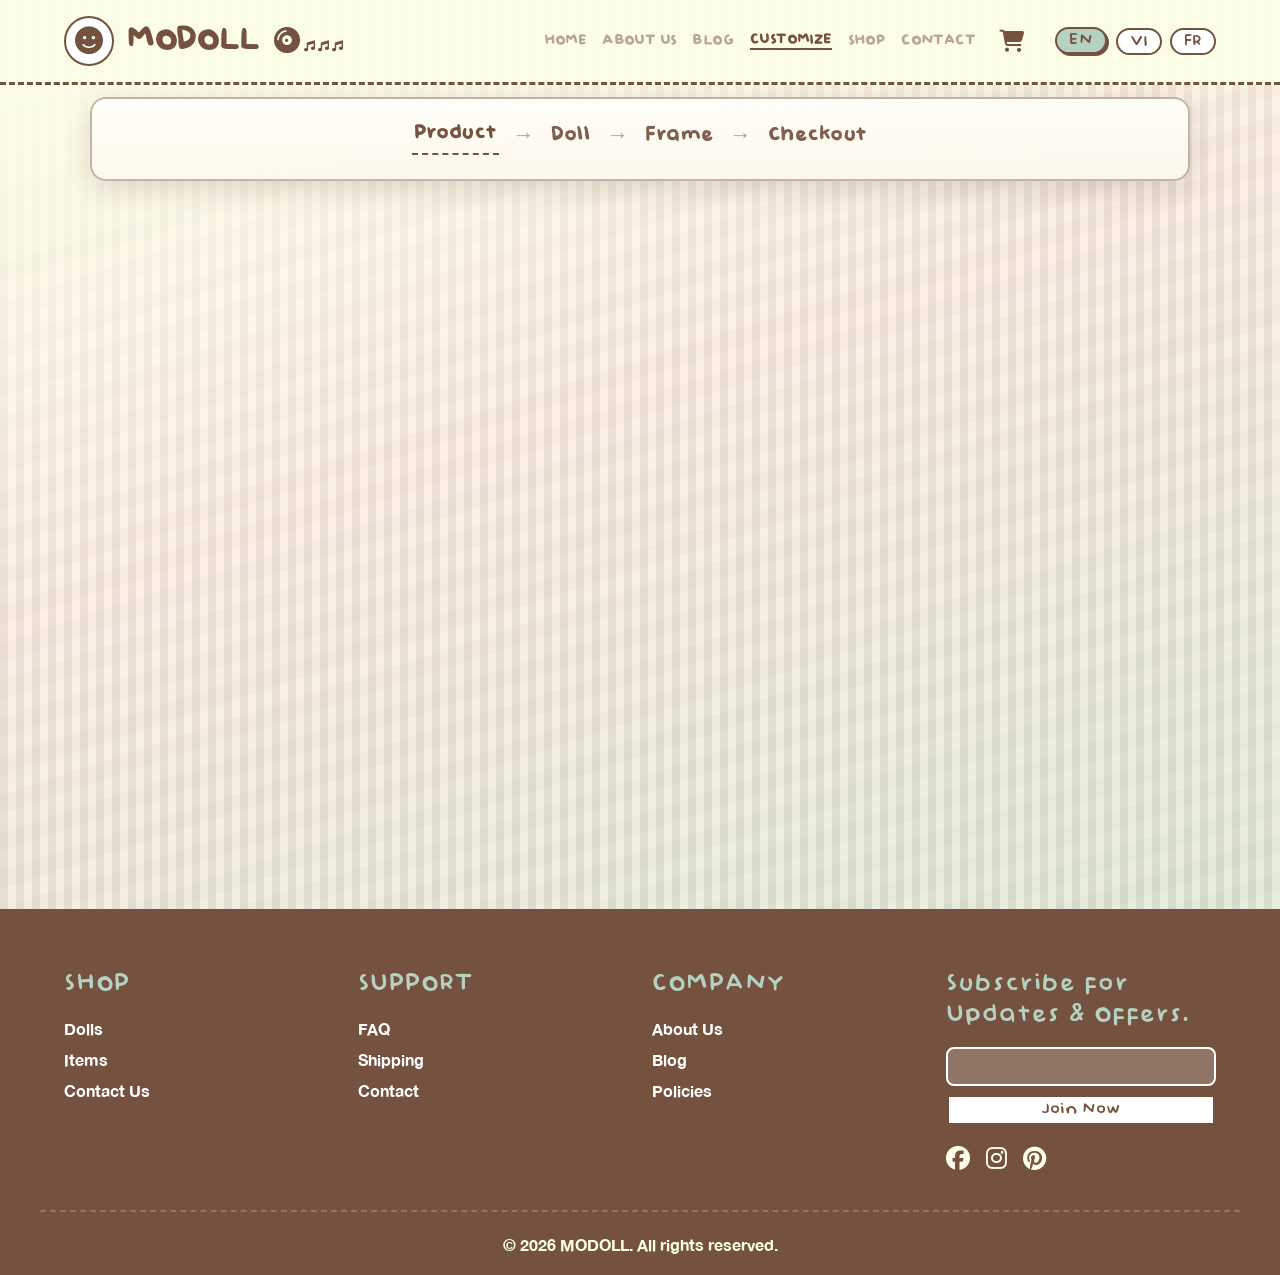
==== custom.html @ 36bcf1d3 "first commit" ====
<!DOCTYPE html>
<html lang="vi">
<head>
    <meta charset="UTF-8">
    <meta name="viewport" content="width=device-width, initial-scale=1.0">
    <title>MODOLL | Customize Studio</title>
    <script src="assets/js/lang.js"></script>
    <link rel="stylesheet" href="https://cdnjs.cloudflare.com/ajax/libs/font-awesome/6.4.0/css/all.min.css">
    <link rel="stylesheet" href="assets/css/home.css">
    <link rel="stylesheet" href="assets/css/custom.css">
    <link rel="stylesheet" href="assets/css/frame-customize.css">
</head>
<body data-site-page="custom">

    <div id="site-header"></div>

    <main class="custom-page custom-page--product-slide">
        <nav id="customFlowNav" class="fc-breadcrumb container studio-flow-nav" aria-label="Flow">
            <a href="#custom-intro" class="bc-node bc-node--start" data-i18n="bc_product" data-bc-slide="0">Product</a>
            <span class="sep" aria-hidden="true">→</span>
            <a href="#studio-doll" data-i18n="bc_doll" data-bc-slide="1">Doll</a>
            <span class="sep" aria-hidden="true">→</span>
            <a href="#studio-frame" data-i18n="bc_frame" data-bc-slide="2">Frame</a>
            <span class="sep" aria-hidden="true">→</span>
            <a href="checkout.html" data-i18n="bc_checkout">Checkout</a>
        </nav>

        <div class="custom-slides-viewport">
        <div class="custom-page-track" id="customPageTrack">

        <section id="custom-intro" class="custom-studio-slide custom-intro custom-slide--active" aria-label="Product" aria-hidden="false">
            <div class="custom-intro-fill" role="img" aria-label="Image placeholder"></div>
        </section>

        <section id="studio-doll" class="custom-studio-doll custom-studio-slide" aria-hidden="true">
            <section class="custom-hero">
                <div class="container">
                    <h1 data-i18n="cu_title">DOLL CUSTOMIZE STUDIO</h1>
                    <p data-i18n="cu_intro">Pick a mood, walk through each step, and watch your wooden doll preview update. Save your draft to continue later.</p>
                </div>
            </section>

            <div class="container">
                <p class="mood-board-label" data-i18n="cu_mood">Mood & palette</p>
                <div class="mood-board" role="group" aria-label="Mood palette">
                    <button type="button" class="mood-swatch" data-palette="cream" title="Cream"></button>
                    <button type="button" class="mood-swatch" data-palette="brown" title="Brown"></button>
                    <button type="button" class="mood-swatch is-picked" data-palette="pink" title="Pink"></button>
                    <button type="button" class="mood-swatch" data-palette="mint" title="Mint"></button>
                    <button type="button" class="mood-swatch" data-palette="white" title="White"></button>
                </div>

                <nav class="custom-steps" aria-label="Customize steps">
                    <button type="button" class="custom-step-btn is-active" data-i18n="cu_step1">1. Base</button>
                    <button type="button" class="custom-step-btn" data-i18n="cu_step2">2. Face</button>
                    <button type="button" class="custom-step-btn" data-i18n="cu_step3">3. Hair</button>
                    <button type="button" class="custom-step-btn" data-i18n="cu_step4">4. Outfit</button>
                    <button type="button" class="custom-step-btn" data-i18n="cu_step5">5. Review</button>
                </nav>

                <div class="custom-layout">
                    <div class="custom-preview-wrap">
                        <div class="custom-preview">
                            <div class="doll-figure peg-doll" aria-hidden="true">
                                <div class="peg-doll-inner">
                                    <div class="doll-hair peg-hair style-bob"></div>
                                    <div class="peg-head">
                                        <div class="peg-head-surface"></div>
                                        <div class="doll-face peg-face expression-soft"><i class="fa-solid fa-face-smile"></i></div>
                                    </div>
                                    <div class="doll-body peg-body peg-body--cylinder size-mini"><span class="peg-body-tint" aria-hidden="true"></span></div>
                                </div>
                            </div>
                            <p class="custom-preview-ref"><img src="assets/images/peg-dolls-reference.png" alt="Wooden peg dolls reference" width="120" height="72" loading="lazy" decoding="async"></p>
                            <p class="custom-preview-hint" data-i18n="cu_preview_hint">Preview — final wood carving may vary slightly.</p>
                        </div>
                    </div>

                    <div class="custom-panels">
                        <div class="custom-panel is-visible" data-panel="0">
                            <h2 class="panel-title" data-i18n="p1_title">Doll base</h2>
                            <p class="panel-desc" data-i18n="p1_desc">Choose the scale of your set — we carve from a single plank story.</p>
                            <div class="option-grid">
                                <button type="button" class="option-chip is-selected" data-group="base" data-value="single"><i class="fa-solid fa-person"></i><span data-i18n="opt_single">Single doll</span></button>
                                <button type="button" class="option-chip" data-group="base" data-value="couple"><i class="fa-solid fa-people-arrows"></i><span data-i18n="opt_couple">Couple</span></button>
                                <button type="button" class="option-chip" data-group="base" data-value="family"><i class="fa-solid fa-people-group"></i><span data-i18n="opt_family">Family set</span></button>
                            </div>
                            <h3 class="panel-subtitle" data-i18n="p1_shape">Body silhouette</h3>
                            <p class="panel-desc" data-i18n="p1_shape_desc">Cylindrical peg or tapered cone — like classic wooden blanks.</p>
                            <div class="option-grid option-grid--two">
                                <button type="button" class="option-chip is-selected" data-group="shape" data-value="pillar"><i class="fa-solid fa-grip-lines-vertical"></i><span data-i18n="opt_shape_pillar">Cylinder</span></button>
                                <button type="button" class="option-chip" data-group="shape" data-value="cone"><i class="fa-solid fa-play" style="transform:rotate(-90deg);"></i><span data-i18n="opt_shape_cone">Triangle / cone</span></button>
                            </div>
                        </div>
                        <div class="custom-panel" data-panel="1">
                            <h2 class="panel-title" data-i18n="p2_title">Face expression</h2>
                            <p class="panel-desc" data-i18n="p2_desc">Soft smile or playful wink — matches your frame story.</p>
                            <div class="option-grid">
                                <button type="button" class="option-chip is-selected" data-group="face" data-value="smile"><i class="fa-regular fa-face-smile"></i><span data-i18n="opt_smile">Warm smile</span></button>
                                <button type="button" class="option-chip" data-group="face" data-value="wink"><i class="fa-solid fa-face-grin-wink"></i><span data-i18n="opt_wink">Playful wink</span></button>
                                <button type="button" class="option-chip" data-group="face" data-value="calm"><i class="fa-solid fa-face-meh"></i><span data-i18n="opt_calm">Calm eyes</span></button>
                            </div>
                        </div>
                        <div class="custom-panel" data-panel="2">
                            <h2 class="panel-title" data-i18n="p3_title">Hair style</h2>
                            <p class="panel-desc" data-i18n="p3_desc">Silhouette for carving reference — final wood tone follows your mood board.</p>
                            <div class="option-grid">
                                <button type="button" class="option-chip" data-group="hair" data-value="long"><i class="fa-solid fa-user"></i><span data-i18n="opt_h1">Long waves</span></button>
                                <button type="button" class="option-chip is-selected" data-group="hair" data-value="bob"><i class="fa-solid fa-user"></i><span data-i18n="opt_h2">Bob cut</span></button>
                                <button type="button" class="option-chip" data-group="hair" data-value="curly"><i class="fa-solid fa-user"></i><span data-i18n="opt_h3">Curly</span></button>
                                <button type="button" class="option-chip" data-group="hair" data-value="short"><i class="fa-solid fa-user"></i><span data-i18n="opt_h4">Short crop</span></button>
                            </div>
                        </div>
                        <div class="custom-panel" data-panel="3">
                            <h2 class="panel-title" data-i18n="p4_title">Outfit theme</h2>
                            <p class="panel-desc" data-i18n="p4_desc">Color block for preview — embroidery details in checkout.</p>
                            <div class="option-grid">
                                <button type="button" class="option-chip is-selected" data-group="outfit" data-value="pink"><i class="fa-solid fa-shirt"></i><span data-i18n="opt_o1">Pastel pink</span></button>
                                <button type="button" class="option-chip" data-group="outfit" data-value="mint"><i class="fa-solid fa-shirt"></i><span data-i18n="opt_o2">Mint garden</span></button>
                                <button type="button" class="option-chip" data-group="outfit" data-value="cream"><i class="fa-solid fa-shirt"></i><span data-i18n="opt_o3">Cream classic</span></button>
                                <button type="button" class="option-chip" data-group="outfit" data-value="wood"><i class="fa-solid fa-shirt"></i><span data-i18n="opt_o4">Natural wood</span></button>
                            </div>
                        </div>
                        <div class="custom-panel" data-panel="4">
                            <h2 class="panel-title" data-i18n="p5_title">Summary</h2>
                            <p class="panel-desc" data-i18n="p5_desc">Review your choices. Add to cart will open when the shop goes live.</p>
                            <div class="hand-drawn-box" style="margin-top:16px;">
                                <p id="customReviewSummary" style="font-size:16px;line-height:1.6;"></p>
                            </div>
                        </div>
                    </div>
                </div>

                <div class="custom-summary">
                    <div>
                        <span data-i18n="sum_label">Estimated from</span>
                        <strong class="custom-summary-price" id="customPrice">199,000 VND</strong>
                        <p style="font-size:0.9rem;opacity:0.85;margin-top:6px;" data-i18n="sum_note">Final quote after size & frame add-ons.</p>
                    </div>
                    <div class="custom-summary-actions">
                        <button type="button" class="btn btn-outline" id="customReset" data-i18n="btn_reset">Reset draft</button>
                        <a href="#studio-frame" class="btn btn-dark" data-i18n="btn_next_frame">Frame & add-ons</a>
                        <button type="button" class="btn btn-dark" id="customCart"><span data-i18n="btn_cart">Add to cart</span> (<span data-i18n="btn_cart_hint">Coming soon</span>)</button>
                    </div>
                </div>
            </div>
        </section>

        <section id="studio-frame" class="fc-page custom-studio-slide" aria-hidden="true">
            <section class="fc-hero">
                <div class="container">
                    <h1 data-i18n="fc_title">Enhance your product</h1>
                    <p data-i18n="fc_sub">Add special touches to make your product more meaningful and unique.</p>
                </div>
            </section>

            <div class="container fc-mood-wrap">
                <p class="mood-board-label" data-i18n="fc_mood">Mood & palette</p>
                <div class="mood-board" role="group" aria-label="Mood palette">
                    <button type="button" class="mood-swatch" data-palette="cream" title="Cream"></button>
                    <button type="button" class="mood-swatch" data-palette="brown" title="Brown"></button>
                    <button type="button" class="mood-swatch is-picked" data-palette="pink" title="Pink"></button>
                    <button type="button" class="mood-swatch" data-palette="mint" title="Mint"></button>
                    <button type="button" class="mood-swatch" data-palette="white" title="White"></button>
                </div>
            </div>

            <div class="container fc-layout">
                <div class="fc-preview-col">
                    <div class="fc-preview">
                        <h3 data-i18n="fc_preview">Live preview</h3>
                        <div id="fcFrameStage" class="fc-frame-stage" data-frame="natural">
                            <div id="fcBgLayer" class="fc-bg-layer" aria-hidden="true"></div>
                            <div id="fcLedWrap" class="fc-led-wrap is-off">
                                <div id="fcLedGlow" class="fc-led-glow" data-temp="warm"></div>
                            </div>
                            <div class="fc-doll-layer">
                                <i class="fa-solid fa-child-reaching fc-doll-silhouette" aria-hidden="true"></i>
                            </div>
                        </div>
                        <p class="fc-preview-caption"><span data-i18n="fc_preview_led">LED lighting (glowing aura)</span><br><span data-i18n="fc_preview_hint">Live preview updates instantly.</span></p>
                    </div>
                </div>

                <div class="fc-options">
                    <input type="hidden" id="fcBgPresetIdx" value="0">

                    <section id="sec-bg" class="fc-section">
                        <h4><span class="fc-num">1</span> <span data-i18n="s1_title">Background</span></h4>
                        <p class="mood-board-label" style="text-align:left;font-size:16px;" data-i18n="s1_presets">Presets</p>
                        <div class="fc-preset-grid" role="list">
                            <button type="button" class="fc-preset is-picked" style="background:repeating-linear-gradient(45deg,var(--clr-pink)0 8px,transparent 8px 16px)" aria-label="Preset 1"></button>
                            <button type="button" class="fc-preset" style="background:repeating-linear-gradient(90deg,var(--clr-mint)0 10px,transparent 10px 20px)"></button>
                            <button type="button" class="fc-preset" style="background:radial-gradient(circle at 30% 30%,var(--clr-pink)0 8px,transparent 9px) 0 0/24px 24px"></button>
                            <button type="button" class="fc-preset" style="background:linear-gradient(135deg,#fcfee8 0%,#fed8e3 50%,#b5d1c1 100%)"></button>
                            <button type="button" class="fc-preset" style="background:repeating-linear-gradient(0deg,rgba(116,82,63,0.12)0 4px,transparent 4px 8px)"></button>
                            <button type="button" class="fc-preset" style="background:repeating-linear-gradient(45deg,#fed8e3 0 12px,#fcfee8 12px 24px)"></button>
                            <button type="button" class="fc-preset" style="background:radial-gradient(ellipse at center,#b5d1c1 0%,#fcfee8 70%)"></button>
                            <button type="button" class="fc-preset" style="background:repeating-conic-gradient(from 0deg,#fed8e3 0deg 10deg,transparent 10deg 20deg)"></button>
                            <button type="button" class="fc-preset" style="background:linear-gradient(180deg,#fcfee8 0%,rgba(116,82,63,0.08) 100%)"></button>
                            <button type="button" class="fc-preset" style="background:repeating-linear-gradient(135deg,var(--clr-brown)0 2px,transparent 2px 6px)"></button>
                        </div>
                        <div id="fcUploadZone" class="fc-upload-zone" role="button" tabindex="0">
                            <i class="fa-solid fa-cloud-arrow-up"></i>
                            <span data-i18n="s1_upload">Upload your image</span>
                        </div>
                        <input type="file" id="fcFileInput" accept="image/*" hidden>
                        <div class="fc-ai-row">
                            <input type="text" id="fcAiInput" data-i18n-placeholder="s1_ai_ph" placeholder="Describe your dream background…">
                            <button type="button" class="btn btn-outline" data-i18n="s1_ai_btn">Generate background</button>
                        </div>
                    </section>

                    <section id="sec-frame" class="fc-section">
                        <h4><span class="fc-num">2</span> <span data-i18n="s2_title">Frame</span></h4>
                        <div class="fc-frame-mats">
                            <div class="fc-mat is-picked" data-mat="natural" role="button" tabindex="0">
                                <div class="fc-mat-inner"></div>
                                <span data-i18n="s2_mat_natural">Natural wood</span>
                            </div>
                            <div class="fc-mat" data-mat="dark" role="button" tabindex="0">
                                <div class="fc-mat-inner"></div>
                                <span data-i18n="s2_mat_dark">Dark wood</span>
                            </div>
                            <div class="fc-mat" data-mat="painted" role="button" tabindex="0">
                                <div class="fc-mat-inner"></div>
                                <span data-i18n="s2_mat_painted">Black / white</span>
                            </div>
                        </div>
                        <div class="fc-checks">
                            <label><input type="checkbox" id="fcGlass"> <span data-i18n="s2_glass">Glass protection</span></label>
                            <label><input type="checkbox" id="fcPremium"> <span data-i18n="s2_premium">Premium finishing</span></label>
                        </div>
                    </section>

                    <section id="sec-enhance" class="fc-section fc-section--upsell">
                        <h4><span class="fc-num">3</span> <span data-i18n="s3_title">Lighting</span></h4>
                        <div class="fc-toggle-row">
                            <span data-i18n="s3_led">Add LED lighting</span>
                            <button type="button" id="fcLedSwitch" class="fc-switch" aria-pressed="false" aria-label="LED"></button>
                        </div>
                        <div class="fc-radio-row">
                            <label><input type="radio" name="fcLedTemp" value="warm" checked> <span data-i18n="s3_warm">Warm light</span></label>
                            <label><input type="radio" name="fcLedTemp" value="cool"> <span data-i18n="s3_cool">Cool light</span></label>
                        </div>
                    </section>

                    <section class="fc-section">
                        <h4><span class="fc-num">4</span> <span data-i18n="s4_title">Engraving & message</span></h4>
                        <div class="fc-textarea-wrap">
                            <textarea id="fcEngrave" maxlength="120" placeholder=""></textarea>
                            <div class="fc-char-count"><span id="fcEngraveCount">0</span> / 120</div>
                        </div>
                        <label for="fcFont" data-i18n="s4_font" style="display:block;margin:12px 0 6px;font-weight:700;">Font style</label>
                        <select id="fcFont" class="custom-select" style="width:100%;max-width:320px;border:2px solid var(--clr-brown);border-radius:10px;padding:10px;font-family:var(--font-body);">
                            <option value="hand">Handwritten</option>
                            <option value="serif">Classic serif</option>
                            <option value="round">Rounded</option>
                        </select>
                    </section>

                    <section class="fc-section">
                        <h4><span class="fc-num">5</span> <span data-i18n="s5_title">Gift packaging</span></h4>
                        <div class="fc-pack-grid">
                            <button type="button" class="fc-pack is-picked" data-pack="standard">
                                <i class="fa-solid fa-box"></i>
                                <span data-i18n="pack_std">Standard (free)</span>
                            </button>
                            <button type="button" class="fc-pack" data-pack="premium">
                                <i class="fa-solid fa-gift"></i>
                                <span data-i18n="pack_prem">Premium box</span>
                            </button>
                            <button type="button" class="fc-pack" data-pack="card">
                                <i class="fa-regular fa-envelope"></i>
                                <span data-i18n="pack_card">Greeting card</span>
                            </button>
                        </div>
                    </section>

                </div>
            </div>
        </section>

        </div>
        </div>
    </main>

    <div id="site-footer"></div>

    <script>window.MODOLL_PAGE_SCRIPTS = ['assets/js/music-nav.js', 'assets/js/custom.js', 'assets/js/frame-customize.js'];</script>
    <script src="assets/js/layout.js"></script>
</body>
</html>
---- assets/css/home.css ----
@import url('nav.css');

@font-face {
            font-family: '1FTV VIP Baby Doll';
            src: url('../font/head.otf') format('opentype');
            font-weight: normal;
            font-style: normal;
            font-display: swap;
        }
        @font-face {
            font-family: 'SVN-Helvetica Neue';
            src: url('../font/body-bold.ttf') format('truetype');
            font-weight: bold;
            font-style: normal;
            font-display: swap;
        }
        @font-face {
            font-family: 'SVN-Helvetica Neue';
            src: url('../font/body-italic.ttf') format('truetype');
            font-weight: normal;
            font-style: italic;
            font-display: swap;
        }

        :root {
            --clr-cream: #fcfee8;
            --clr-brown: #74523f;
            --clr-pink: #fed8e3;
            --clr-mint: #b5d1c1;
            --clr-white: #ffffff;
            
            --border-style: 3px solid var(--clr-brown);
            --hard-shadow: 4px 4px 0px var(--clr-brown);
            --hand-drawn-radius: 255px 15px 225px 15px/15px 225px 15px 255px;
            --font-head: '1FTV VIP Baby Doll';
            --font-body: 'SVN-Helvetica Neue';
            
            --pattern-mint: repeating-linear-gradient(90deg, var(--clr-mint) 0px, var(--clr-mint) 12px, transparent 12px, transparent 24px);
            --pattern-pink: repeating-linear-gradient(90deg, var(--clr-pink) 0px, var(--clr-pink) 12px, transparent 12px, transparent 24px);
            --pattern-brown: repeating-linear-gradient(90deg, rgba(116,82,63,0.15) 0px, rgba(116,82,63,0.15) 8px, transparent 8px, transparent 16px);
        }

        /* RESET & BASE */
        * { margin: 0; padding: 0; box-sizing: border-box; }
        body { 
            font-family: var(--font-body); 
            background-color: var(--clr-cream); 
            color: var(--clr-brown); 
            background-image: var(--pattern-brown); /* subtle background pattern */
            overflow-x: hidden;
        }

        h1, h2, h3, h4, h5, h6 { font-family: var(--font-head); font-weight: 400; line-height: 1.1; letter-spacing: 1px; }

        .container { max-width: 1200px; margin: 0 auto; padding: 0 24px; position: relative; z-index: 2; }
        
        /* LAYOUT UTILS */
        .flex { display: flex; }
        .flex-col { display: flex; flex-direction: column; }
        .items-center { align-items: center; }
        .justify-between { justify-content: space-between; }
        .justify-center { justify-content: center; }
        .gap-2 { gap: 8px; } .gap-4 { gap: 16px; } .gap-6 { gap: 24px; } .gap-8 { gap: 32px; }
        .grid { display: grid; }
        .grid-cols-2 { grid-template-columns: repeat(2, 1fr); }
        .grid-cols-3 { grid-template-columns: repeat(3, 1fr); }
        .grid-cols-4 { grid-template-columns: repeat(4, 1fr); }
        .text-center { text-align: center; }

        /* COQUETTE/HAND-DRAWN ELEMENTS */
        .hand-drawn-box {
            background-color: var(--clr-white);
            border: var(--border-style);
            border-radius: var(--hand-drawn-radius);
            box-shadow: var(--hard-shadow);
            padding: 24px;
            transition: transform 0.2s ease;
        }
        .hand-drawn-box:hover {
            transform: scale(1.02) rotate(-1deg);
        }
        .sticky-note {
            background-color: var(--clr-pink);
            transform: rotate(-2deg);
        }
        .sticky-note-mint {
            background-color: var(--clr-mint);
            transform: rotate(2deg);
        }
        .scallop-box {
            background-color: var(--clr-white);
            border: var(--border-style);
            border-radius: 20px;
            box-shadow: var(--hard-shadow);
            position: relative;
            padding: 30px;
        }

        /* BUTTONS */
        .btn {
            display: inline-flex; align-items: center; justify-content: center;
            font-family: var(--font-head); font-size: 24px; line-height: 1;
            padding: 12px 32px; cursor: pointer; text-decoration: none;
            border: var(--border-style); border-radius: var(--hand-drawn-radius);
            box-shadow: 3px 3px 0px var(--clr-brown); transition: transform 0.1s cubic-bezier(0.18, 0.89, 0.32, 1.28), box-shadow 0.1s ease;
        }
        .btn-dark { background: var(--clr-brown); color: var(--clr-white); border-color: var(--clr-brown); box-shadow: 3px 3px 0px rgba(0,0,0,0.8); }
        .btn-dark:hover { transform: translate(-2px, -2px); box-shadow: 5px 5px 0px rgba(0,0,0,0.8); }
        .btn-dark:active { transform: translate(2px, 2px) scale(0.96); box-shadow: 1px 1px 0px rgba(0,0,0,0.8); }
        .btn-outline { background: var(--clr-white); color: var(--clr-brown); }
        .btn-outline:hover { background: var(--clr-cream); transform: translate(-2px, -2px); box-shadow: 5px 5px 0px var(--clr-brown); }
        .btn-outline:active { transform: translate(2px, 2px) scale(0.96); box-shadow: 1px 1px 0px var(--clr-brown); }

        /* SECTIONS */
        section { padding: 60px 0; }
        .section-title { font-size: 46px; text-align: center; margin-bottom: 40px; }

        /* HERO */
        .hero { display: flex; align-items: center; gap: 40px; background: var(--clr-cream); padding: 80px 0; border-bottom: var(--border-style); }
        .hero-title { font-size: 64px; margin-bottom: 20px; line-height: 1; text-transform: uppercase; }
        .hero-subtitle { font-size: 18px; font-family: var(--font-body); font-weight: 500; margin-bottom: 30px; max-width: 500px; line-height: 1.5; }
        .hero-img-bento { 
            flex: 1; min-height: 450px; background: var(--clr-white); padding: 16px;
            border: var(--border-style); border-radius: 30px; box-shadow: 8px 8px 0px var(--clr-pink);
            position: relative; overflow: hidden;
        }
        .hero-pattern { content: ''; position: absolute; inset: 0; background: var(--pattern-mint); opacity: 0.3; z-index: 0; }
        .hero-illustration { 
            position: absolute; inset: 20px; background: var(--clr-white); border: 3px dashed var(--clr-brown);
            border-radius: 20px; z-index: 1; display: flex; flex-direction: column; align-items: center; justify-content: center;
        }

        /* CATEGORIES BENTO */
        .categories-section {
            margin-top: 48px;
        }
        .cat-grid { display: grid; grid-template-columns: repeat(4, 1fr); gap: 20px; }
        .cat-box {
            display: flex; flex-direction: column; align-items: center; justify-content: center; gap: 16px;
            text-align: center;
            min-height: 200px;
            background: var(--clr-white);
            padding: 30px 16px; border: var(--border-style); border-radius: 20px; box-shadow: var(--hard-shadow);
            cursor: pointer; position: relative; overflow: hidden;
            transition: transform 0.2s ease, box-shadow 0.2s ease, background-color 0.25s ease;
        }
        .cat-box::before {
            content: '';
            position: absolute; inset: 0;
            background: var(--pattern-brown);
            opacity: 0.28;
            z-index: 0;
            pointer-events: none;
            transition: opacity 0.25s ease;
        }
        .cat-box:hover {
            transform: translateY(-4px);
            box-shadow: 4px 8px 0px var(--clr-brown);
            background-color: var(--clr-pink);
        }
        .cat-box:hover::before { opacity: 0; }
        .cat-box i { font-size: 40px; margin: 0; line-height: 1; position: relative; z-index: 2; }
        .cat-name { font-family: var(--font-head); font-size: 26px; line-height: 1; position: relative; z-index: 2;}

        /* PROCESS — một hàng, không khung quanh từng bước; mũi tên căn giữa */
        .process-section {
            border-bottom: 2px dashed rgba(116, 82, 63, 0.3);
            padding-bottom: 80px;
        }
        .process-track {
            display: flex;
            flex-wrap: nowrap;
            align-items: stretch;
            justify-content: center;
            gap: 0;
            margin-top: 40px;
            text-align: center;
        }
        .process-card {
            flex: 1 1 0;
            min-width: 0;
            max-width: 280px;
            display: flex;
            flex-direction: column;
            align-items: center;
            gap: 14px;
            padding: 8px 12px 12px;
            background: transparent;
            border: none;
            border-radius: 0;
            box-shadow: none;
            min-height: 0;
        }
        .process-icon {
            width: 80px;
            height: 80px;
            flex-shrink: 0;
            margin: 0;
            display: flex;
            align-items: center;
            justify-content: center;
            background: var(--clr-cream);
            border: var(--border-style);
            border-radius: 50%;
            box-shadow: 3px 3px 0 rgba(116, 82, 63, 0.25);
            font-size: 32px;
            color: var(--clr-brown);
        }
        .process-icon--mint { background: var(--clr-mint); }
        .process-icon--pink { background: var(--clr-pink); }
        .process-title {
            font-family: var(--font-head);
            font-size: clamp(18px, 2vw, 24px);
            margin: 0;
            line-height: 1.25;
            text-align: center;
            min-height: 2.5em;
            display: flex;
            align-items: center;
            justify-content: center;
        }
        .process-desc {
            font-size: 14px;
            font-style: italic;
            opacity: 0.85;
            text-align: center;
            margin: 0;
            line-height: 1.45;
            flex: 1 1 auto;
            min-height: 4.35em;
            display: flex;
            align-items: flex-start;
            justify-content: center;
        }
        .process-connector {
            flex: 0 0 44px;
            width: 44px;
            display: flex;
            align-items: center;
            justify-content: center;
            align-self: center;
            color: var(--clr-brown);
            font-size: 22px;
            opacity: 0.75;
        }
        .process-connector i { line-height: 1; }

        /* BLOG / SHARING STORIES */
        .blog-section { background: var(--clr-pink); padding: 80px 0; border-top: var(--border-style); border-bottom: var(--border-style); }
        .blog-grid { display: grid; grid-template-columns: repeat(4, 1fr); gap: 24px; }
        .blog-card { background: var(--clr-white); border: var(--border-style); border-radius: 12px; overflow: hidden; display: flex; flex-direction: column; box-shadow: var(--hard-shadow); }
        .blog-img { height: 160px; background: var(--clr-cream); border-bottom: var(--border-style); display: flex; align-items: center; justify-content: center; }
        .blog-content { padding: 16px; display: flex; flex-direction: column; flex: 1; justify-content: center; gap: 8px; }
        .blog-title { font-family: var(--font-head); font-size: 20px; margin: 0; line-height: 1.1; }
        .blog-desc { font-size: 13px; margin: 0; flex: 0 1 auto; }
        .blog-link { font-family: var(--font-head); font-size: 18px; color: var(--clr-brown); font-weight: bold; text-decoration: underline; text-decoration-style: wavy; }
        
        /* WHY CHOOSE US */
        .why-choose { background: var(--clr-cream); padding: 88px 0 60px; }
        .why-grid { display: grid; grid-template-columns: repeat(3, 1fr); gap: 40px; text-align: center; align-items: stretch; }
        .why-item {
            display: flex; flex-direction: column; align-items: center; justify-content: center;
            gap: 16px; min-height: 220px; text-align: center;
        }
        .why-item i { font-size: 40px; margin: 0; line-height: 1; }
        .why-item h3 { font-size: 32px; margin: 0; line-height: 1.1; }
        .why-item p { font-size: 14px; margin: 0; }

        /* LIVE PREVIEW */
        .preview-section { padding: 56px 0 64px; }
        .preview-box {
            position: relative;
            display: grid;
            grid-template-columns: minmax(0, 1fr) minmax(0, 1fr);
            gap: clamp(28px, 4vw, 48px);
            align-items: center;
            background: var(--clr-white);
            border: var(--border-style);
            border-radius: 30px;
            box-shadow: 12px 12px 0px var(--clr-mint);
            padding: clamp(28px, 4vw, 44px);
        }
        .preview-box-deco {
            position: absolute;
            inset: 0;
            background: var(--pattern-mint);
            opacity: 0.1;
            border-radius: 28px;
            pointer-events: none;
            z-index: 0;
        }
        .preview-app {
            position: relative;
            z-index: 1;
            width: 100%;
            max-width: 520px;
            margin: 0 auto;
            border: var(--border-style);
            border-radius: 16px;
            overflow: hidden;
            display: flex;
            flex-direction: column;
            height: 320px;
            background: var(--clr-cream);
        }
        .preview-cta {
            position: relative;
            z-index: 1;
            display: flex;
            flex-direction: column;
            justify-content: center;
            align-items: center;
            text-align: center;
            gap: clamp(20px, 3vw, 28px);
            padding: 12px 8px;
            min-height: 260px;
        }
        .preview-cta-title {
            font-family: var(--font-head);
            font-size: clamp(26px, 3.2vw, 38px);
            line-height: 1.15;
            margin: 0;
            max-width: 16ch;
            color: var(--clr-brown);
            text-transform: uppercase;
            letter-spacing: 0.5px;
        }
        .preview-cta-btn { font-size: clamp(20px, 2.2vw, 26px); padding: 14px 36px; }
        .app-header { background: var(--clr-brown); height: 28px; display: flex; align-items: center; padding: 0 12px; gap: 6px; flex-shrink: 0; }
        .app-dot { width: 10px; height: 10px; border-radius: 50%; background: var(--clr-white); }
        .app-body { flex: 1; display: flex; padding: 14px; gap: 12px; min-height: 0; }
        .app-main {
            flex: 1.35;
            border: 3px dashed rgba(116,82,63,0.3);
            border-radius: 8px;
            display: flex;
            align-items: center;
            justify-content: center;
            font-family: var(--font-head);
            font-size: clamp(22px, 2.5vw, 30px);
            color: rgba(116,82,63,0.5);
            text-align: center;
            padding: 8px;
        }
        .app-sidebar { flex: 1; display: flex; flex-direction: column; gap: 8px; justify-content: center; min-width: 0; }
        .app-btn {
            background: var(--clr-white);
            border: 2px solid var(--clr-brown);
            padding: 8px 6px;
            border-radius: 8px;
            font-family: var(--font-head);
            font-size: clamp(13px, 1.4vw, 16px);
            text-align: center;
            line-height: 1.2;
        }
        .app-btn-mint { background: var(--clr-mint); }
        .app-btn-pink { background: var(--clr-pink); }
        
        /* REVIEWS */
        .reviews-section { background: var(--clr-mint); position: relative; border-top: var(--border-style); border-bottom: var(--border-style); }
        .reviews-section::before { content: ''; position: absolute; inset: 0; background: var(--pattern-white); opacity: 0.2; }
        .reviews-wrapper { display: flex; gap: 30px; position: relative; z-index: 2; }
        .review-text-cards { flex: 1; display: flex; gap: 20px; align-items: stretch; }
        .review-text-cards .hand-drawn-box {
            display: flex; flex-direction: column; justify-content: center; gap: 12px;
        }
        .ba-photos { flex: 1; display: flex; justify-content: space-around; align-items: center; background: var(--clr-white); border: var(--border-style); border-radius: 20px; padding: 30px; box-shadow: var(--hard-shadow); }
        .ba-box { text-align: center; display: flex; flex-direction: column; align-items: center; justify-content: center; gap: 12px; }
        .ba-img { width: 120px; height: 150px; background: var(--clr-cream); border: 2px dashed var(--clr-brown); border-radius: 12px; margin: 0; display: flex; align-items: center; justify-content: center; }

        /* CRAFT & IDEAS */
        section.info-grid {
            padding-top: 88px;
            padding-bottom: 88px;
        }
        .info-grid { display: grid; grid-template-columns: 1fr 1fr; gap: 40px; }
        .info-grid .section-title {
            margin-bottom: 28px;
        }
        .craft-list { display: grid; grid-template-columns: repeat(4, 1fr); gap: 16px; text-align: center; align-items: stretch; }
        .craft-item {
            display: flex; flex-direction: column; align-items: center; justify-content: center;
            gap: 8px; min-height: 150px;
            border: 2px solid var(--clr-brown); border-radius: 12px;
            padding: 24px 18px 26px;
            background: var(--clr-white); box-shadow: 3px 3px 0px var(--clr-brown);
        }
        .craft-item i { font-size: 32px; margin: 0; line-height: 1; }
        .craft-item h5 { font-family: var(--font-head); font-size: 20px; margin: 0; line-height: 1.2; }
        .craft-item p { margin: 0; line-height: 1.3; }
        .idea-cards { display: flex; gap: 16px; align-items: stretch; flex-wrap: wrap; }
        a.idea-card {
            flex: 1;
            min-width: min(100%, 260px);
            background: var(--clr-white);
            border: var(--border-style);
            border-radius: 16px;
            padding: 24px 22px 28px;
            box-shadow: var(--hard-shadow);
            display: flex;
            flex-direction: column;
            min-height: 220px;
            gap: 10px;
            text-decoration: none;
            color: inherit;
            transition: transform 0.22s ease, box-shadow 0.22s ease, background 0.22s ease, border-color 0.22s ease;
        }
        a.idea-card:hover {
            transform: translateY(-6px);
            box-shadow: 6px 8px 0 rgba(116, 82, 63, 0.35);
            background: linear-gradient(165deg, var(--clr-white) 0%, rgba(254, 216, 227, 0.35) 100%);
            border-color: var(--clr-brown);
        }
        a.idea-card:active {
            transform: translateY(-2px);
            box-shadow: 3px 4px 0 rgba(116, 82, 63, 0.3);
        }
        a.idea-card:focus-visible {
            outline: 3px solid var(--clr-mint);
            outline-offset: 4px;
        }
        .idea-card-placeholder {
            flex: 1;
            min-height: 56px;
            margin-top: 4px;
            border: 2px dashed var(--clr-brown);
            border-radius: 8px;
            transition: border-color 0.22s ease, background 0.22s ease;
        }
        a.idea-card:hover .idea-card-placeholder {
            border-color: var(--clr-mint);
            background: rgba(181, 209, 193, 0.18);
        }
        a.idea-card h5 { font-size: 24px; margin: 0 0 8px; line-height: 1.2; }
        .idea-card-desc { margin: 0; font-size: 13px; font-style: italic; }

        /* FINAL CTA */
        .final-cta { text-align: center; padding: 100px 0; background: var(--clr-white); border-top: var(--border-style); }
        .final-cta h2 { font-size: 56px; margin-bottom: 16px; }

        /* FOOTER */
        .footer { background: var(--clr-brown); color: var(--clr-cream); padding: 60px 0 20px; font-family: var(--font-body); }
        .footer h4 { color: var(--clr-mint); font-family: var(--font-head); font-size: 28px; margin-bottom: 16px; }
        .footer a { color: var(--clr-white); text-decoration: none; display: block; margin-bottom: 8px; }
        .footer a:hover { text-decoration: underline; text-decoration-style: wavy; }
        .subscribe input { padding: 10px; width: 100%; border-radius: 8px; border: none; margin-bottom: 8px; }

        @media (max-width: 992px) {
            .hero, .reviews-wrapper, .info-grid { flex-direction: column; }
            .preview-box { grid-template-columns: 1fr; gap: 36px; }
            .preview-cta { min-height: 0; padding: 8px 0 16px; }
            .preview-app { max-width: 100%; height: 300px; }
            .cat-grid, .blog-grid, .why-grid { grid-template-columns: 1fr 1fr; }
            .process-track {
                flex-direction: column;
                align-items: stretch;
            }
            .process-card {
                max-width: none;
                min-height: 0;
            }
            .process-connector {
                flex: 0 0 auto;
                width: 100%;
                padding: 6px 0;
            }
            .process-connector i { transform: rotate(90deg); }
        }
        @media (max-width: 768px) {
            .cat-grid, .blog-grid, .why-grid, .review-text-cards, .craft-list { grid-template-columns: 1fr; }
            .idea-cards { flex-direction: column; }
        }
---- assets/css/custom.css ----
/**
 * Trang Customize — cùng mood với shop/home: cream, brown, pink, mint, hand-drawn.
 * Bổ sung sau home.css (kế thừa :root, .btn, .container, …).
 */

.custom-page { padding-bottom: 24px; }

/* —— Slide ngang: intro | doll | frame ——
   Chỉ slide đang xem (.custom-slide--active) tính chiều cao trang; slide ẩn co height:0 để không kéo scroll dọc. */
.custom-slides-viewport {
    overflow: hidden;
    width: 100%;
    position: relative;
}
.custom-page-track {
    display: flex;
    width: 300%;
    align-items: flex-start;
    transition: transform 0.52s cubic-bezier(0.4, 0, 0.2, 1);
    will-change: transform;
}
.custom-studio-slide {
    flex: 0 0 33.333333%;
    width: 33.333333%;
    min-width: 0;
    box-sizing: border-box;
    min-height: 0;
}
/* Ẩn slide không xem; giữ chiều cao cho slide cũ + mới khi đang .custom-slide--in-view (tránh gãy hiệu ứng trượt). */
.custom-studio-slide:not(.custom-slide--active):not(.custom-slide--in-view) {
    height: 0 !important;
    min-height: 0 !important;
    max-height: 0 !important;
    overflow: hidden !important;
    padding-top: 0 !important;
    padding-bottom: 0 !important;
    margin: 0 !important;
    visibility: hidden;
    pointer-events: none;
}
.custom-studio-slide.custom-slide--active,
.custom-studio-slide.custom-slide--in-view {
    visibility: visible;
}
.custom-studio-slide.custom-slide--active {
    pointer-events: auto;
}
.custom-studio-slide.custom-slide--in-view:not(.custom-slide--active) {
    pointer-events: none;
}
@media (prefers-reduced-motion: reduce) {
    .custom-page-track {
        transition: none;
    }
}

:root {
    --custom-header-offset: 76px;
    /* Hero studio: giá trị cố định — tránh lệch giữa các slide / khi đổi ngôn ngữ */
    --custom-hero-pad-top: 20px;
    --custom-hero-pad-bottom: 12px;
    --custom-hero-min-height: 200px;
    --custom-hero-text-block-min-height: 228px;
}

/* Trang customize: main làm gốc cho nav nổi */
body[data-site-page="custom"] .custom-page {
    position: relative;
}

/* Slide Product: placeholder tràn cả cột; main đủ cao 1 màn dưới header → footer nằm dưới fold */
.custom-page.custom-page--product-slide {
    min-height: calc(100dvh - var(--custom-header-offset));
    min-height: calc(100vh - var(--custom-header-offset));
    display: flex;
    flex-direction: column;
    padding-bottom: 0;
}
.custom-page.custom-page--product-slide .custom-slides-viewport {
    flex: 1;
    display: flex;
    flex-direction: column;
    min-height: 0;
}
.custom-page.custom-page--product-slide .custom-page-track {
    flex: 1;
    min-height: 0;
    align-items: stretch;
}

/* Breadcrumb nổi đè lên mọi slide (Product / Doll / Frame) — không chiếm chỗ trong luồng */
body[data-site-page="custom"] .custom-page #customFlowNav.fc-breadcrumb.studio-flow-nav {
    position: absolute;
    top: 12px;
    left: 50%;
    transform: translateX(-50%);
    width: min(calc(100% - 32px), 1100px);
    margin: 0;
    z-index: 20;
    background: linear-gradient(180deg, rgba(255, 254, 249, 0.94) 0%, rgba(252, 248, 238, 0.9) 100%);
    border: 2px solid rgba(116, 82, 63, 0.42);
    border-radius: 16px;
    box-shadow: 0 8px 28px rgba(62, 42, 32, 0.16);
    backdrop-filter: blur(10px);
    -webkit-backdrop-filter: blur(10px);
}

/* Ghi đè padding section (home.css) — hero tràn lên dưới nav */
body[data-site-page="custom"] #studio-doll.custom-studio-doll.custom-studio-slide,
body[data-site-page="custom"] #studio-frame.fc-page.custom-studio-slide {
    padding: 0 !important;
}

/* Doll: custom-hero — nền cream tràn từ dưới nav xuống tới khối chữ
   (cả .custom-slide--in-view để khi trượt slide không mất style hero) */
body[data-site-page="custom"] #studio-doll.custom-slide--active .custom-hero,
body[data-site-page="custom"] #studio-doll.custom-slide--in-view .custom-hero {
    margin-top: 0;
    padding: var(--custom-hero-pad-top) 0 var(--custom-hero-pad-bottom);
    border-bottom: var(--border-style);
    background: var(--clr-cream);
    min-height: var(--custom-hero-min-height);
    display: flex;
    flex-direction: column;
    justify-content: center;
    box-sizing: border-box;
}

/* Frame: fc-hero — cùng số đo với Doll để hai slide khớp khi trượt */
body[data-site-page="custom"] #studio-frame.custom-slide--active .fc-hero,
body[data-site-page="custom"] #studio-frame.custom-slide--in-view .fc-hero {
    margin-top: 0;
    padding: var(--custom-hero-pad-top) 0 var(--custom-hero-pad-bottom);
    border-bottom: var(--border-style);
    background: var(--clr-cream);
    min-height: var(--custom-hero-min-height);
    display: flex;
    flex-direction: column;
    justify-content: center;
    box-sizing: border-box;
}

/* Khối .container trong hero: chiều cao tối thiểu cố định — tiêu đề + đoạn intro không đẩy layout */
body[data-site-page="custom"] #studio-doll .custom-hero > .container,
body[data-site-page="custom"] #studio-frame .fc-hero > .container {
    min-height: var(--custom-hero-text-block-min-height);
    display: flex;
    flex-direction: column;
    justify-content: end;
    box-sizing: border-box;
}

/* Ghi đè padding section mặc định (home.css) */
#custom-intro.custom-intro {
    padding: 0 !important;
    margin: 0;
    background: transparent;
    box-sizing: border-box;
}
#custom-intro.custom-intro.custom-slide--active,
#custom-intro.custom-intro.custom-slide--in-view {
    display: flex;
    flex-direction: column;
    flex: 1 1 auto;
    min-height: 100%;
    align-self: stretch;
}

.custom-intro-fill {
    flex: 1 1 auto;
    width: 100%;
    min-height: 12rem;
    border: none;
    border-radius: 0;
    background:
        linear-gradient(
            160deg,
            rgba(252, 254, 232, 0.98) 0%,
            rgba(254, 216, 227, 0.35) 42%,
            rgba(181, 209, 193, 0.32) 100%
        ),
        repeating-linear-gradient(
            -18deg,
            transparent 0 18px,
            rgba(116, 82, 63, 0.045) 18px 36px
        );
}

/* Breadcrumb: bước đang xem */
.fc-breadcrumb.studio-flow-nav a.is-bc-active,
.fc-breadcrumb.studio-flow-nav .bc-node.is-bc-active {
    opacity: 1 !important;
    border-bottom-color: var(--clr-brown) !important;
    transform: translateY(-2px);
}
.fc-breadcrumb.studio-flow-nav a.bc-node--start.is-bc-active {
    border-bottom-color: transparent;
    box-shadow: none;
}

/* Thanh flow Doll → Frame → … — chữ lớn, nổi; kéo/bánh xe chỉ cuộn ngang, không kéo trang dọc */
.fc-breadcrumb.studio-flow-nav {
    position: relative;
    flex-wrap: nowrap;
    justify-content: center;
    align-items: center;
    overflow-x: auto;
    overflow-y: hidden;
    -webkit-overflow-scrolling: touch;
    touch-action: pan-x;
    overscroll-behavior-x: contain;
    overscroll-behavior-y: none;
    padding: 18px 22px 22px;
    margin: 12px auto 20px;
    max-width: min(100%, 1100px);
    scrollbar-width: none;
    gap: 10px 14px;
    font-family: var(--font-head);
    font-size: clamp(17px, 2.4vw, 22px);
    font-weight: 700;
    letter-spacing: 0.02em;
    line-height: 1.35;
    color: var(--clr-brown);
    background: linear-gradient(180deg, #fffef9 0%, var(--clr-cream) 100%);
    border: 3px solid var(--clr-brown);
    border-radius: 16px;
    box-shadow:
        0 6px 0 rgba(116, 82, 63, 0.22),
        0 12px 28px rgba(62, 42, 32, 0.14),
        inset 0 1px 0 rgba(255, 255, 255, 0.85);
}
.fc-breadcrumb.studio-flow-nav::-webkit-scrollbar {
    height: 0;
    width: 0;
}
.fc-breadcrumb.studio-flow-nav > * { flex-shrink: 0; }
.fc-breadcrumb.studio-flow-nav a {
    color: var(--clr-brown);
    text-decoration: none;
    opacity: 0.92;
    border-bottom: 2px dashed transparent;
    padding: 4px 2px;
    transition: opacity 0.15s, transform 0.15s, border-color 0.15s;
}
.fc-breadcrumb.studio-flow-nav a:hover {
    opacity: 1;
    border-bottom-color: var(--clr-brown);
    transform: translateY(-2px);
}
.fc-breadcrumb.studio-flow-nav .sep {
    opacity: 0.55;
    user-select: none;
    font-weight: 600;
}
.fc-breadcrumb.studio-flow-nav .bc-node--start,
.fc-breadcrumb.studio-flow-nav a.bc-node--start {
    display: inline-block;
    padding: 4px 2px;
    color: var(--clr-brown);
    opacity: 1;
    cursor: pointer;
    border-bottom: 2px dashed transparent;
    box-shadow: none;
}
.custom-studio-doll { scroll-margin-top: 88px; }
#studio-frame,
#sec-bg,
#sec-frame,
#sec-enhance { scroll-margin-top: 88px; }

.custom-hero {
    text-align: center;
    padding: 48px 0 32px;
    border-bottom: var(--border-style);
    background: var(--clr-cream);
}
.custom-hero h1 {
    font-size: clamp(36px, 5vw, 52px);
    margin-bottom: 12px;
    text-transform: uppercase;
}
.custom-hero p {
    font-size: 17px;
    max-width: 640px;
    margin: 0 auto;
    line-height: 1.55;
    opacity: 0.92;
}

/* Stepper */
.custom-steps {
    display: flex;
    flex-wrap: wrap;
    justify-content: center;
    gap: 8px;
    padding: 24px 0 8px;
}
.custom-step-btn {
    font-family: var(--font-head);
    font-size: 15px;
    padding: 10px 18px;
    border: var(--border-style);
    border-radius: 999px;
    background: var(--clr-white);
    color: var(--clr-brown);
    cursor: pointer;
    box-shadow: 2px 2px 0 var(--clr-brown);
    transition: transform 0.15s ease, background 0.2s;
}
.custom-step-btn:hover { transform: translateY(-2px); }
.custom-step-btn.is-active {
    background: var(--clr-mint);
    box-shadow: 3px 3px 0 var(--clr-brown);
}

/* Mood board */
.mood-board {
    display: flex;
    flex-wrap: wrap;
    align-items: center;
    justify-content: center;
    gap: 12px;
    padding: 20px 0 32px;
}
.mood-board-label {
    font-family: var(--font-head);
    font-size: 18px;
    width: 100%;
    text-align: center;
    margin-bottom: 4px;
}
.mood-swatch {
    width: 48px;
    height: 48px;
    border-radius: 50%;
    border: 3px solid var(--clr-brown);
    cursor: pointer;
    box-shadow: 2px 2px 0 rgba(0,0,0,0.15);
    transition: transform 0.15s ease, box-shadow 0.15s;
}
.mood-swatch:hover { transform: scale(1.08); }
.mood-swatch.is-picked {
    box-shadow: 0 0 0 3px var(--clr-white), 0 0 0 6px var(--clr-brown);
}
.mood-swatch[data-palette="cream"] { background: var(--clr-cream); }
.mood-swatch[data-palette="brown"] { background: var(--clr-brown); }
.mood-swatch[data-palette="pink"] { background: var(--clr-pink); }
.mood-swatch[data-palette="mint"] { background: var(--clr-mint); }
.mood-swatch[data-palette="white"] { background: var(--clr-white); }

/* Main layout */
.custom-layout {
    display: grid;
    grid-template-columns: minmax(280px, 1fr) minmax(320px, 1.1fr);
    gap: 28px;
    align-items: start;
    padding-top: 16px;
}

@media (max-width: 900px) {
    .custom-layout { grid-template-columns: 1fr; }
}

/* Preview stage */
.custom-preview-wrap {
    position: sticky;
    top: 100px;
}
.custom-preview {
    background: var(--clr-white);
    border: var(--border-style);
    border-radius: var(--hand-drawn-radius);
    box-shadow: var(--hard-shadow);
    padding: 28px 20px 36px;
    min-height: 380px;
    display: flex;
    flex-direction: column;
    align-items: center;
    justify-content: center;
    overflow: hidden;
}
.custom-preview-hint {
    font-size: 13px;
    opacity: 0.65;
    margin-top: 16px;
    text-align: center;
    font-style: italic;
}

/* Wooden peg doll (reference: natural peg blanks — sphere head + cylindrical or tapered body) */
.doll-figure.peg-doll {
    --skin: #f5e6d3;
    --hair: #5c4033;
    --outfit: var(--clr-pink);
    --wood-light: #f0e0cc;
    --wood-mid: #e4c9a8;
    --wood-shadow: rgba(90, 60, 40, 0.18);
    position: relative;
    width: 220px;
    min-height: 300px;
}
.peg-doll-inner {
    position: relative;
    display: flex;
    flex-direction: column;
    align-items: center;
    padding-top: 8px;
}

.doll-hair.peg-hair {
    position: absolute;
    top: 0;
    left: 50%;
    transform: translateX(-50%);
    width: 120px;
    height: 90px;
    background: linear-gradient(180deg, var(--hair), rgba(0,0,0,0.15));
    border-radius: 60% 60% 40% 40%;
    border: 3px solid var(--clr-brown);
    z-index: 4;
    opacity: 0.92;
}
.doll-hair.style-long { width: 125px; height: 110px; border-radius: 48% 48% 42% 42%; }
.doll-hair.style-bob { width: 130px; height: 85px; border-radius: 50% 50% 45% 45%; }
.doll-hair.style-curly { width: 135px; height: 95px; border-radius: 45%; }
.doll-hair.style-short { width: 110px; height: 55px; border-radius: 40% 40% 50% 50%; top: 12px; }

.peg-head {
    position: relative;
    width: 92px;
    height: 92px;
    z-index: 3;
    margin-top: 16px;
}
.peg-head-surface {
    position: absolute;
    inset: 0;
    border-radius: 50%;
    border: 3px solid var(--clr-brown);
    background:
        repeating-linear-gradient(92deg, transparent 0px, var(--wood-shadow) 1px, transparent 2px),
        linear-gradient(145deg, var(--wood-light) 0%, var(--wood-mid) 45%, #c9a882 100%);
    box-shadow: inset -8px -6px 14px rgba(255,255,255,0.35), inset 4px 6px 12px rgba(0,0,0,0.08);
}

.doll-face.peg-face {
    position: absolute;
    inset: 0;
    display: flex;
    align-items: center;
    justify-content: center;
    background: transparent;
    border: none;
    border-radius: 50%;
    font-size: 30px;
    color: var(--clr-brown);
    z-index: 2;
}
.doll-face.expression-soft .fa-face-smile { opacity: 0.88; }
.doll-face.expression-wink::after {
    content: "✦";
    position: absolute;
    font-size: 12px;
    right: 14px;
    top: 22px;
}

/* Thân: dáng trụ (trụ tròn) — cạnh thẳng */
.doll-body.peg-body {
    position: relative;
    margin-top: -4px;
    width: 68px;
    height: 118px;
    border: 3px solid var(--clr-brown);
    z-index: 1;
    background:
        repeating-linear-gradient(88deg, transparent 0px, var(--wood-shadow) 1px, transparent 3px),
        linear-gradient(180deg, var(--wood-light), var(--wood-mid));
    box-shadow: inset -4px 0 8px rgba(255,255,255,0.25);
    border-radius: 0 0 14px 14px;
}
.peg-body--cylinder {
    border-radius: 0 0 16px 16px;
}
/* Dáng tam giác / thân thuôn (hình nón cụt) — đáy rộng hơn phần cổ */
.peg-body--cone {
    width: 76px;
    height: 120px;
    border: none;
    background:
        repeating-linear-gradient(88deg, transparent 0px, var(--wood-shadow) 1px, transparent 3px),
        linear-gradient(180deg, var(--wood-light), var(--wood-mid));
    clip-path: polygon(22% 0%, 78% 0%, 100% 100%, 0% 100%);
    box-shadow: inset -3px 0 8px rgba(255,255,255,0.2);
    filter: drop-shadow(0 0 0 var(--clr-brown)) drop-shadow(1px 0 0 var(--clr-brown)) drop-shadow(-1px 0 0 var(--clr-brown)) drop-shadow(0 1px 0 var(--clr-brown));
}
.peg-body-tint {
    position: absolute;
    inset: 0;
    background: var(--outfit);
    opacity: 0.38;
    pointer-events: none;
    border-radius: inherit;
}
.peg-body--cone .peg-body-tint {
    clip-path: polygon(22% 0%, 78% 0%, 100% 100%, 0% 100%);
}
.peg-body--cylinder .peg-body-tint {
    border-radius: 0 0 16px 16px;
}

.doll-body.size-tall { height: 140px; width: 72px; }
.doll-body.size-tall.peg-body--cone { height: 150px; width: 78px; }
.doll-body.size-mini { height: 96px; width: 58px; }
.doll-body.size-mini.peg-body--cone { height: 100px; width: 62px; }

.doll-hair, .peg-head-surface, .doll-body.peg-body { transition: background 0.25s ease, transform 0.2s ease, clip-path 0.25s ease; }

.custom-preview-ref {
    margin-top: 12px;
    text-align: center;
    opacity: 0.55;
}
.custom-preview-ref img {
    border-radius: 8px;
    border: 2px dashed var(--clr-brown);
    max-width: 100%;
    height: auto;
    object-fit: cover;
}

.panel-subtitle {
    font-family: var(--font-head);
    font-size: 20px;
    margin: 1.25rem 0 0.35rem;
}
.option-grid--two {
    grid-template-columns: repeat(2, 1fr);
    max-width: 420px;
}

/* Option panels */
.custom-panels { min-height: 0; }
.custom-panel {
    display: none;
    animation: customFade 0.25s ease;
}
.custom-panel.is-visible { display: block; }
@keyframes customFade {
    from { opacity: 0; transform: translateY(6px); }
    to { opacity: 1; transform: translateY(0); }
}

.option-grid {
    display: grid;
    grid-template-columns: repeat(auto-fill, minmax(140px, 1fr));
    gap: 12px;
    margin-top: 16px;
}
.option-chip {
    font-family: var(--font-body);
    font-size: 14px;
    padding: 14px 12px;
    border: var(--border-style);
    border-radius: 16px;
    background: var(--clr-white);
    color: var(--clr-brown);
    cursor: pointer;
    text-align: center;
    box-shadow: 2px 2px 0 var(--clr-brown);
    transition: transform 0.12s ease, background 0.2s;
}
.option-chip:hover {
    background: var(--clr-cream);
    transform: translate(-1px, -1px);
}
.option-chip.is-selected {
    background: var(--clr-pink);
    box-shadow: 3px 3px 0 var(--clr-brown);
}
.option-chip i { display: block; font-size: 22px; margin-bottom: 8px; }
.option-chip span { display: block; margin-top: 2px; line-height: 1.25; }

.panel-title {
    font-family: var(--font-head);
    font-size: 26px;
    margin-bottom: 8px;
}
.panel-desc {
    font-size: 14px;
    opacity: 0.85;
    margin-bottom: 8px;
    line-height: 1.45;
}

/* Summary bar */
.custom-summary {
    margin-top: 40px;
    padding: 24px;
    border: var(--border-style);
    border-radius: var(--hand-drawn-radius);
    background: var(--clr-white);
    box-shadow: var(--hard-shadow);
    display: flex;
    flex-wrap: wrap;
    align-items: center;
    justify-content: space-between;
    gap: 16px;
}
.custom-summary-price {
    font-family: var(--font-head);
    font-size: 28px;
}
.custom-summary-actions {
    display: flex;
    flex-wrap: wrap;
    gap: 12px;
}

@media (max-width: 600px) {
    .custom-preview-wrap { position: relative; top: auto; }
    .custom-step-btn { font-size: 13px; padding: 8px 12px; }
}
---- assets/css/frame-customize.css ----
/**
 * Frame & enhance flow — cùng mood với custom/home (cream, brown, pink, mint, hand-drawn).
 */
@import url('home.css');

.fc-page { padding-bottom: 48px; }

/* Mood board (same as custom studio) */
.mood-board {
    display: flex;
    flex-wrap: wrap;
    align-items: center;
    justify-content: center;
    gap: 12px;
    padding: 8px 0 16px;
}
.mood-board-label {
    font-family: var(--font-head);
    font-size: 18px;
    width: 100%;
    text-align: center;
    margin-bottom: 4px;
}
.mood-swatch {
    width: 48px;
    height: 48px;
    border-radius: 50%;
    border: 3px solid var(--clr-brown);
    cursor: pointer;
    box-shadow: 2px 2px 0 rgba(0, 0, 0, 0.15);
    transition: transform 0.15s ease, box-shadow 0.15s;
}
.mood-swatch:hover { transform: scale(1.08); }
.mood-swatch.is-picked {
    box-shadow: 0 0 0 3px var(--clr-white), 0 0 0 6px var(--clr-brown);
}
.mood-swatch[data-palette="cream"] { background: var(--clr-cream); }
.mood-swatch[data-palette="brown"] { background: var(--clr-brown); }
.mood-swatch[data-palette="pink"] { background: var(--clr-pink); }
.mood-swatch[data-palette="mint"] { background: var(--clr-mint); }
.mood-swatch[data-palette="white"] { background: var(--clr-white); }

.fc-hero {
    text-align: center;
    padding: 36px 0 20px;
    border-bottom: var(--border-style);
    background: var(--clr-cream);
}
.fc-hero h1 {
    font-size: clamp(32px, 4.5vw, 48px);
    margin-bottom: 10px;
    text-transform: uppercase;
}
.fc-hero p {
    font-size: 17px;
    max-width: 720px;
    margin: 0 auto;
    line-height: 1.55;
    opacity: 0.92;
}

/* Breadcrumb / stepper */
.fc-breadcrumb {
    display: flex;
    flex-wrap: wrap;
    align-items: center;
    justify-content: center;
    gap: 6px 10px;
    padding: 16px 24px 8px;
    font-family: var(--font-head);
    font-size: 14px;
    letter-spacing: 0.3px;
}
.fc-breadcrumb a {
    color: var(--clr-brown);
    text-decoration: none;
    opacity: 0.65;
    border-bottom: 1px dashed transparent;
}
.fc-breadcrumb a:hover { opacity: 1; border-bottom-color: var(--clr-brown); }
.fc-breadcrumb .sep { opacity: 0.45; user-select: none; }
.fc-breadcrumb .is-current {
    font-weight: 700;
    opacity: 1;
    border-bottom: 2px solid var(--clr-brown);
}

/* Mood */
.fc-mood-wrap { padding: 16px 0 8px; }
.fc-mood-wrap .mood-board-label { margin-bottom: 8px; }

.fc-layout {
    display: grid;
    grid-template-columns: minmax(280px, 1fr) minmax(300px, 1.15fr);
    gap: 28px;
    align-items: start;
    padding-top: 24px;
}
@media (max-width: 960px) {
    .fc-layout { grid-template-columns: 1fr; }
}

.fc-preview-col {
    position: sticky;
    top: 92px;
}
.fc-preview {
    background: var(--clr-white);
    border: var(--border-style);
    border-radius: var(--hand-drawn-radius);
    box-shadow: var(--hard-shadow);
    padding: 24px 18px 28px;
    min-height: 420px;
    display: flex;
    flex-direction: column;
    align-items: center;
}
.fc-preview h3 {
    font-size: 22px;
    margin-bottom: 16px;
    width: 100%;
    text-align: center;
}

.fc-frame-stage {
    position: relative;
    width: 100%;
    max-width: 320px;
    aspect-ratio: 4/5;
    border: var(--border-style);
    border-radius: 16px;
    overflow: hidden;
    background: var(--clr-cream);
    box-shadow: inset 0 0 0 8px rgba(116, 82, 63, 0.12);
}
.fc-frame-stage[data-frame="natural"] { box-shadow: inset 0 0 0 10px #c4a574, inset 0 0 0 18px rgba(116, 82, 63, 0.12); }
.fc-frame-stage[data-frame="dark"] { box-shadow: inset 0 0 0 10px #4a3428, inset 0 0 0 18px rgba(116, 82, 63, 0.12); }
.fc-frame-stage[data-frame="painted"] { box-shadow: inset 0 0 0 10px #2c2c2c, inset 0 0 0 18px rgba(116, 82, 63, 0.12); }

.fc-bg-layer {
    position: absolute;
    inset: 0;
    z-index: 0;
    transition: background 0.35s ease;
}
.fc-doll-layer {
    position: absolute;
    inset: 12%;
    display: flex;
    align-items: center;
    justify-content: center;
    pointer-events: none;
    z-index: 3;
}
.fc-led-wrap {
    position: absolute;
    inset: 12%;
    display: flex;
    align-items: center;
    justify-content: center;
    pointer-events: none;
    z-index: 2;
}
.fc-led-wrap.is-off .fc-led-glow { opacity: 0; }
.fc-led-glow {
    position: absolute;
    width: 85%;
    height: 90%;
    border-radius: 50%;
    filter: blur(22px);
    opacity: 0.75;
    transition: opacity 0.35s ease, background 0.35s ease;
}
.fc-led-glow[data-temp="warm"] { background: radial-gradient(circle, rgba(255, 200, 120, 0.95) 0%, rgba(255, 160, 80, 0.35) 55%, transparent 75%); }
.fc-led-glow[data-temp="cool"] { background: radial-gradient(circle, rgba(180, 220, 255, 0.95) 0%, rgba(120, 180, 255, 0.35) 55%, transparent 75%); }

.fc-doll-silhouette {
    position: relative;
    z-index: 2;
    font-size: 120px;
    color: var(--clr-brown);
    opacity: 0.85;
    filter: drop-shadow(2px 3px 0 rgba(0,0,0,0.08));
}

.fc-preview-caption {
    margin-top: 16px;
    font-size: 13px;
    text-align: center;
    line-height: 1.45;
    opacity: 0.88;
}

/* Options column */
.fc-options {
    display: flex;
    flex-direction: column;
    gap: 20px;
    padding-bottom: 24px;
}

.fc-section {
    background: var(--clr-white);
    border: var(--border-style);
    border-radius: 18px;
    box-shadow: 3px 3px 0 rgba(116, 82, 63, 0.2);
    padding: 20px 18px 22px;
}
.fc-section--upsell {
    background: var(--clr-mint);
    box-shadow: 4px 4px 0 var(--clr-brown);
    border-width: 3px;
}
.fc-section h4 {
    font-size: 26px;
    margin-bottom: 14px;
    display: flex;
    align-items: center;
    gap: 10px;
}
.fc-section h4 .fc-num {
    display: inline-flex;
    align-items: center;
    justify-content: center;
    width: 36px;
    height: 36px;
    border-radius: 50%;
    background: var(--clr-brown);
    color: var(--clr-white);
    font-size: 18px;
}

.fc-preset-grid {
    display: grid;
    grid-template-columns: repeat(5, 1fr);
    gap: 10px;
    margin-bottom: 14px;
}
@media (max-width: 520px) {
    .fc-preset-grid { grid-template-columns: repeat(4, 1fr); }
}
.fc-preset {
    aspect-ratio: 1;
    border: 3px solid var(--clr-brown);
    border-radius: 10px;
    cursor: pointer;
    transition: transform 0.15s ease, box-shadow 0.15s;
}
.fc-preset:hover { transform: scale(1.05); }
.fc-preset.is-picked { box-shadow: 0 0 0 2px var(--clr-white), 0 0 0 5px var(--clr-brown); }

.fc-upload-zone {
    border: 3px dashed var(--clr-brown);
    border-radius: 14px;
    padding: 22px;
    text-align: center;
    margin-bottom: 12px;
    background: rgba(252, 254, 232, 0.6);
    cursor: pointer;
    font-weight: 700;
}
.fc-upload-zone i { font-size: 28px; display: block; margin-bottom: 8px; opacity: 0.7; }

.fc-ai-row {
    display: flex;
    flex-wrap: wrap;
    gap: 10px;
    align-items: center;
    margin-top: 8px;
}
.fc-ai-row input[type="text"] {
    flex: 1;
    min-width: 180px;
    border: 2px solid var(--clr-brown);
    border-radius: 10px;
    padding: 10px 12px;
    font-family: var(--font-body);
}

.fc-frame-mats {
    display: flex;
    flex-wrap: wrap;
    gap: 12px;
    margin-bottom: 14px;
}
.fc-mat {
    width: 88px;
    text-align: center;
    cursor: pointer;
}
.fc-mat-inner {
    height: 64px;
    border: 3px solid var(--clr-brown);
    border-radius: 10px;
    margin-bottom: 6px;
    transition: box-shadow 0.15s;
}
.fc-mat.is-picked .fc-mat-inner { box-shadow: 0 0 0 2px var(--clr-white), 0 0 0 5px var(--clr-brown); }
.fc-mat[data-mat="natural"] .fc-mat-inner { background: linear-gradient(135deg, #e8d4b0, #c4a574); }
.fc-mat[data-mat="dark"] .fc-mat-inner { background: linear-gradient(135deg, #5c4030, #3d281c); }
.fc-mat[data-mat="painted"] .fc-mat-inner { background: linear-gradient(135deg, #f5f5f5 50%, #2c2c2c 50%); }

.fc-checks label {
    display: flex;
    align-items: center;
    gap: 10px;
    margin-bottom: 8px;
    font-weight: 700;
    cursor: pointer;
}

.fc-toggle-row {
    display: flex;
    align-items: center;
    justify-content: space-between;
    gap: 16px;
    flex-wrap: wrap;
    margin-bottom: 12px;
}
.fc-switch {
    position: relative;
    width: 56px;
    height: 30px;
    border: 2px solid var(--clr-brown);
    border-radius: 999px;
    background: var(--clr-white);
    cursor: pointer;
    flex-shrink: 0;
}
.fc-switch::after {
    content: '';
    position: absolute;
    top: 3px;
    left: 4px;
    width: 20px;
    height: 20px;
    border-radius: 50%;
    background: var(--clr-brown);
    transition: transform 0.2s ease;
}
.fc-switch.is-on { background: var(--clr-pink); }
.fc-switch.is-on::after { transform: translateX(24px); }

.fc-radio-row label {
    display: inline-flex;
    align-items: center;
    gap: 8px;
    margin-right: 16px;
    font-weight: 700;
    cursor: pointer;
}

.fc-textarea-wrap textarea {
    width: 100%;
    border: 2px solid var(--clr-brown);
    border-radius: 12px;
    padding: 12px;
    font-family: var(--font-body);
    min-height: 100px;
    resize: vertical;
}
.fc-char-count { font-size: 13px; text-align: right; opacity: 0.85; margin-top: 4px; }

.fc-pack-grid {
    display: grid;
    grid-template-columns: repeat(3, 1fr);
    gap: 10px;
}
@media (max-width: 600px) {
    .fc-pack-grid { grid-template-columns: 1fr; }
}
.fc-pack {
    border: 3px solid var(--clr-brown);
    border-radius: 12px;
    padding: 14px 10px;
    text-align: center;
    cursor: pointer;
    background: var(--clr-white);
    transition: transform 0.15s ease, background 0.2s;
    font-weight: 700;
    font-size: 14px;
    line-height: 1.3;
}
.fc-pack i { display: block; font-size: 26px; margin-bottom: 8px; }
.fc-pack:hover { transform: translateY(-2px); }
.fc-pack.is-picked { background: var(--clr-mint); box-shadow: 2px 2px 0 var(--clr-brown); }
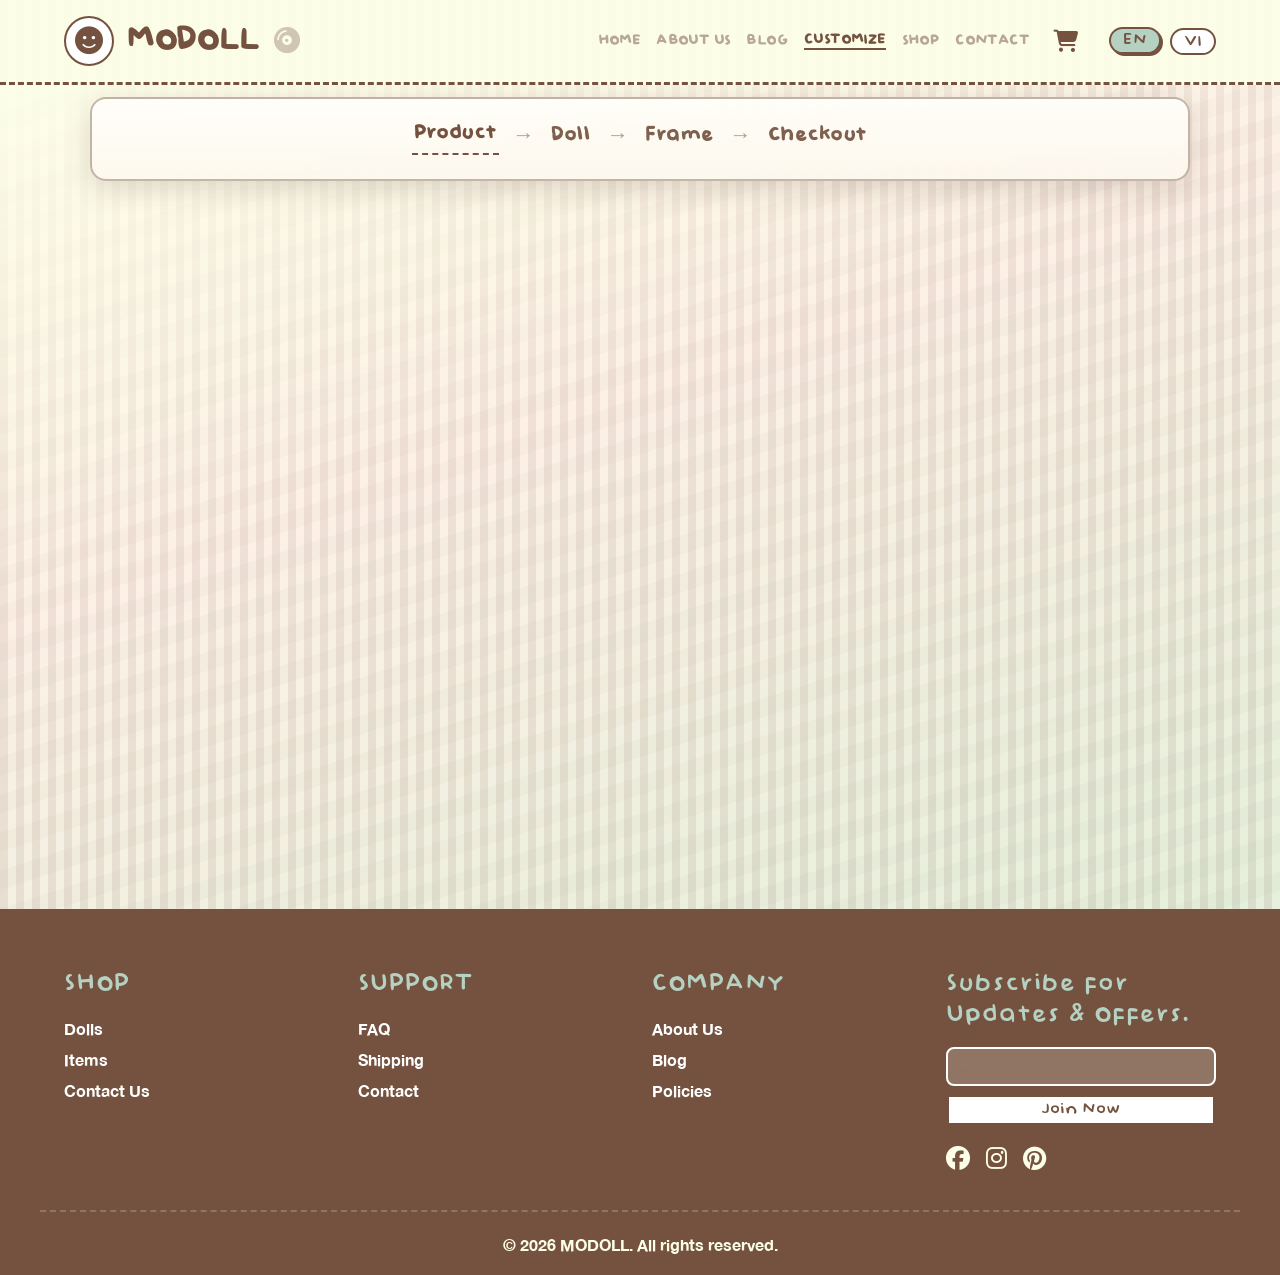
==== commit bf8ba043: "upload full project" ====
--- a/custom.html
+++ b/custom.html
@@ -1,5 +1,6 @@
 <!DOCTYPE html>
 <html lang="vi">
+
 <head>
     <meta charset="UTF-8">
     <meta name="viewport" content="width=device-width, initial-scale=1.0">
@@ -7,9 +8,10 @@
     <script src="assets/js/lang.js"></script>
     <link rel="stylesheet" href="https://cdnjs.cloudflare.com/ajax/libs/font-awesome/6.4.0/css/all.min.css">
     <link rel="stylesheet" href="assets/css/home.css">
-    <link rel="stylesheet" href="assets/css/custom.css">
+    <link rel="stylesheet" href="assets/css/custom.css?v=15">
     <link rel="stylesheet" href="assets/css/frame-customize.css">
 </head>
+
 <body data-site-page="custom">
 
     <div id="site-header"></div>
@@ -26,268 +28,263 @@
         </nav>
 
         <div class="custom-slides-viewport">
-        <div class="custom-page-track" id="customPageTrack">
-
-        <section id="custom-intro" class="custom-studio-slide custom-intro custom-slide--active" aria-label="Product" aria-hidden="false">
-            <div class="custom-intro-fill" role="img" aria-label="Image placeholder"></div>
-        </section>
-
-        <section id="studio-doll" class="custom-studio-doll custom-studio-slide" aria-hidden="true">
-            <section class="custom-hero">
-                <div class="container">
-                    <h1 data-i18n="cu_title">DOLL CUSTOMIZE STUDIO</h1>
-                    <p data-i18n="cu_intro">Pick a mood, walk through each step, and watch your wooden doll preview update. Save your draft to continue later.</p>
-                </div>
-            </section>
-
-            <div class="container">
-                <p class="mood-board-label" data-i18n="cu_mood">Mood & palette</p>
-                <div class="mood-board" role="group" aria-label="Mood palette">
-                    <button type="button" class="mood-swatch" data-palette="cream" title="Cream"></button>
-                    <button type="button" class="mood-swatch" data-palette="brown" title="Brown"></button>
-                    <button type="button" class="mood-swatch is-picked" data-palette="pink" title="Pink"></button>
-                    <button type="button" class="mood-swatch" data-palette="mint" title="Mint"></button>
-                    <button type="button" class="mood-swatch" data-palette="white" title="White"></button>
-                </div>
-
-                <nav class="custom-steps" aria-label="Customize steps">
-                    <button type="button" class="custom-step-btn is-active" data-i18n="cu_step1">1. Base</button>
-                    <button type="button" class="custom-step-btn" data-i18n="cu_step2">2. Face</button>
-                    <button type="button" class="custom-step-btn" data-i18n="cu_step3">3. Hair</button>
-                    <button type="button" class="custom-step-btn" data-i18n="cu_step4">4. Outfit</button>
-                    <button type="button" class="custom-step-btn" data-i18n="cu_step5">5. Review</button>
-                </nav>
-
-                <div class="custom-layout">
-                    <div class="custom-preview-wrap">
-                        <div class="custom-preview">
-                            <div class="doll-figure peg-doll" aria-hidden="true">
-                                <div class="peg-doll-inner">
-                                    <div class="doll-hair peg-hair style-bob"></div>
-                                    <div class="peg-head">
-                                        <div class="peg-head-surface"></div>
-                                        <div class="doll-face peg-face expression-soft"><i class="fa-solid fa-face-smile"></i></div>
-                                    </div>
-                                    <div class="doll-body peg-body peg-body--cylinder size-mini"><span class="peg-body-tint" aria-hidden="true"></span></div>
-                                </div>
-                            </div>
-                            <p class="custom-preview-ref"><img src="assets/images/peg-dolls-reference.png" alt="Wooden peg dolls reference" width="120" height="72" loading="lazy" decoding="async"></p>
-                            <p class="custom-preview-hint" data-i18n="cu_preview_hint">Preview — final wood carving may vary slightly.</p>
+            <div class="custom-page-track" id="customPageTrack">
+
+                <section id="custom-intro" class="custom-studio-slide custom-intro custom-slide--active"
+                    aria-label="Product" aria-hidden="false">
+                    <div class="custom-intro-fill" role="img" aria-label="Image placeholder"></div>
+                </section>
+
+                <section id="studio-doll" class="custom-studio-doll custom-studio-slide" aria-hidden="true">
+                    <section class="custom-hero">
+                        <div class="container">
+                            <h1 data-i18n="cu_title">DOLL CUSTOMIZATION STUDIO</h1>
+                            <p data-i18n="cu_intro">Follow the steps below to customize your doll. Your draft is
+                                automatically saved.</p>
+                        </div>
+                    </section>
+
+                    <div class="container">
+                        <nav class="custom-steps" aria-label="Customize steps">
+                            <button type="button" class="custom-step-btn is-active">1. Base</button>
+                            <button type="button" class="custom-step-btn">2. Outfit</button>
+                            <button type="button" class="custom-step-btn">3. Facial Features</button>
+                            <button type="button" class="custom-step-btn">4. Review</button>
+                        </nav>
+
+                        <div class="custom-layout">
+                            <div class="custom-preview-wrap">
+                                <div class="custom-preview">
+                                    <div class="custom-preview-scaler">
+                                        <div class="doll-stage" aria-hidden="true" id="dollStage">
+                                            <!-- Dynamics layers here -->
+                                        </div>
+                                    </div>
+                                    <p class="custom-preview-hint" data-i18n="cu_preview_hint">Preview — final wood
+                                        carving may vary slightly.</p>
+                                </div>
+                            </div>
+
+                            <div class="custom-panels">
+                                <div class="custom-panel is-visible" data-panel="0">
+                                    <h2 class="panel-title">1. Base</h2>
+                                    <p class="panel-desc">Choose your base doll model.</p>
+                                    <div class="option-grid option-grid--two doll-base-list" id="dollBaseList">
+                                    </div>
+                                </div>
+                                <div class="custom-panel" data-panel="1">
+                                    <h2 class="panel-title">2. Outfit</h2>
+                                    <p class="panel-desc">Choose an outfit for your doll.</p>
+                                    <div class="option-grid outfit-list" id="outfitList">
+                                    </div>
+                                </div>
+                                <div class="custom-panel" data-panel="2">
+                                    <h2 class="panel-title">3. Facial Features & Hair</h2>
+                                    <p class="panel-desc">Customize your doll's facial features and hair.</p>
+                                    <div class="feature-accordion" id="faceAccordion">
+                                    </div>
+                                </div>
+                                <div class="custom-panel" data-panel="3">
+                                    <h2 class="panel-title">4. Review</h2>
+                                    <p class="panel-desc">Review your customized doll.</p>
+                                    <div class="hand-drawn-box" style="margin-top:16px;">
+                                        <ul id="customReviewSummary"
+                                            style="font-size:16px;line-height:1.6;list-style:none;padding:0;margin:0;">
+                                        </ul>
+                                    </div>
+                                </div>
+                            </div>
+                        </div>
+
+                        <div class="custom-summary">
+                            <div>
+                                <span data-i18n="sum_label">Starting from</span>
+                                <strong class="custom-summary-price" id="customPrice">199,000 VND</strong>
+                                <p style="font-size:0.9rem;opacity:0.85;margin-top:6px;" data-i18n="sum_note">Final
+                                    price will be calculated after selecting frame and add-ons.</p>
+                            </div>
+                            <div class="custom-summary-actions">
+                                <button type="button" class="btn btn-outline" id="customReset"
+                                    data-i18n="btn_reset">Reset draft</button>
+                                <a href="#studio-frame" class="btn btn-dark" data-i18n="btn_next_frame">Next: Frame &
+                                    Add-ons</a>
+                                <button type="button" class="btn btn-dark" id="customCart"><span
+                                        data-i18n="btn_cart">Add to Cart</span> (<span data-i18n="btn_cart_hint">Coming
+                                        soon</span>)</button>
+                            </div>
                         </div>
                     </div>
-
-                    <div class="custom-panels">
-                        <div class="custom-panel is-visible" data-panel="0">
-                            <h2 class="panel-title" data-i18n="p1_title">Doll base</h2>
-                            <p class="panel-desc" data-i18n="p1_desc">Choose the scale of your set — we carve from a single plank story.</p>
-                            <div class="option-grid">
-                                <button type="button" class="option-chip is-selected" data-group="base" data-value="single"><i class="fa-solid fa-person"></i><span data-i18n="opt_single">Single doll</span></button>
-                                <button type="button" class="option-chip" data-group="base" data-value="couple"><i class="fa-solid fa-people-arrows"></i><span data-i18n="opt_couple">Couple</span></button>
-                                <button type="button" class="option-chip" data-group="base" data-value="family"><i class="fa-solid fa-people-group"></i><span data-i18n="opt_family">Family set</span></button>
-                            </div>
-                            <h3 class="panel-subtitle" data-i18n="p1_shape">Body silhouette</h3>
-                            <p class="panel-desc" data-i18n="p1_shape_desc">Cylindrical peg or tapered cone — like classic wooden blanks.</p>
-                            <div class="option-grid option-grid--two">
-                                <button type="button" class="option-chip is-selected" data-group="shape" data-value="pillar"><i class="fa-solid fa-grip-lines-vertical"></i><span data-i18n="opt_shape_pillar">Cylinder</span></button>
-                                <button type="button" class="option-chip" data-group="shape" data-value="cone"><i class="fa-solid fa-play" style="transform:rotate(-90deg);"></i><span data-i18n="opt_shape_cone">Triangle / cone</span></button>
-                            </div>
-                        </div>
-                        <div class="custom-panel" data-panel="1">
-                            <h2 class="panel-title" data-i18n="p2_title">Face expression</h2>
-                            <p class="panel-desc" data-i18n="p2_desc">Soft smile or playful wink — matches your frame story.</p>
-                            <div class="option-grid">
-                                <button type="button" class="option-chip is-selected" data-group="face" data-value="smile"><i class="fa-regular fa-face-smile"></i><span data-i18n="opt_smile">Warm smile</span></button>
-                                <button type="button" class="option-chip" data-group="face" data-value="wink"><i class="fa-solid fa-face-grin-wink"></i><span data-i18n="opt_wink">Playful wink</span></button>
-                                <button type="button" class="option-chip" data-group="face" data-value="calm"><i class="fa-solid fa-face-meh"></i><span data-i18n="opt_calm">Calm eyes</span></button>
-                            </div>
-                        </div>
-                        <div class="custom-panel" data-panel="2">
-                            <h2 class="panel-title" data-i18n="p3_title">Hair style</h2>
-                            <p class="panel-desc" data-i18n="p3_desc">Silhouette for carving reference — final wood tone follows your mood board.</p>
-                            <div class="option-grid">
-                                <button type="button" class="option-chip" data-group="hair" data-value="long"><i class="fa-solid fa-user"></i><span data-i18n="opt_h1">Long waves</span></button>
-                                <button type="button" class="option-chip is-selected" data-group="hair" data-value="bob"><i class="fa-solid fa-user"></i><span data-i18n="opt_h2">Bob cut</span></button>
-                                <button type="button" class="option-chip" data-group="hair" data-value="curly"><i class="fa-solid fa-user"></i><span data-i18n="opt_h3">Curly</span></button>
-                                <button type="button" class="option-chip" data-group="hair" data-value="short"><i class="fa-solid fa-user"></i><span data-i18n="opt_h4">Short crop</span></button>
-                            </div>
-                        </div>
-                        <div class="custom-panel" data-panel="3">
-                            <h2 class="panel-title" data-i18n="p4_title">Outfit theme</h2>
-                            <p class="panel-desc" data-i18n="p4_desc">Color block for preview — embroidery details in checkout.</p>
-                            <div class="option-grid">
-                                <button type="button" class="option-chip is-selected" data-group="outfit" data-value="pink"><i class="fa-solid fa-shirt"></i><span data-i18n="opt_o1">Pastel pink</span></button>
-                                <button type="button" class="option-chip" data-group="outfit" data-value="mint"><i class="fa-solid fa-shirt"></i><span data-i18n="opt_o2">Mint garden</span></button>
-                                <button type="button" class="option-chip" data-group="outfit" data-value="cream"><i class="fa-solid fa-shirt"></i><span data-i18n="opt_o3">Cream classic</span></button>
-                                <button type="button" class="option-chip" data-group="outfit" data-value="wood"><i class="fa-solid fa-shirt"></i><span data-i18n="opt_o4">Natural wood</span></button>
-                            </div>
-                        </div>
-                        <div class="custom-panel" data-panel="4">
-                            <h2 class="panel-title" data-i18n="p5_title">Summary</h2>
-                            <p class="panel-desc" data-i18n="p5_desc">Review your choices. Add to cart will open when the shop goes live.</p>
-                            <div class="hand-drawn-box" style="margin-top:16px;">
-                                <p id="customReviewSummary" style="font-size:16px;line-height:1.6;"></p>
-                            </div>
+                </section>
+
+                <section id="studio-frame" class="fc-page custom-studio-slide" aria-hidden="true">
+                    <section class="fc-hero">
+                        <div class="container">
+                            <h1 data-i18n="fc_title">Enhance your product</h1>
+                            <p data-i18n="fc_sub">Add special touches to make your product more meaningful and unique.
+                            </p>
+                        </div>
+                    </section>
+
+                    <div class="container fc-mood-wrap">
+                        <p class="mood-board-label" data-i18n="fc_mood">Mood & palette</p>
+                        <div class="mood-board" role="group" aria-label="Mood palette">
+                            <button type="button" class="mood-swatch" data-palette="cream" title="Cream"></button>
+                            <button type="button" class="mood-swatch" data-palette="brown" title="Brown"></button>
+                            <button type="button" class="mood-swatch is-picked" data-palette="pink"
+                                title="Pink"></button>
+                            <button type="button" class="mood-swatch" data-palette="mint" title="Mint"></button>
+                            <button type="button" class="mood-swatch" data-palette="white" title="White"></button>
                         </div>
                     </div>
-                </div>
-
-                <div class="custom-summary">
-                    <div>
-                        <span data-i18n="sum_label">Estimated from</span>
-                        <strong class="custom-summary-price" id="customPrice">199,000 VND</strong>
-                        <p style="font-size:0.9rem;opacity:0.85;margin-top:6px;" data-i18n="sum_note">Final quote after size & frame add-ons.</p>
+
+                    <div class="container fc-layout">
+                        <div class="fc-preview-col">
+                            <div class="fc-preview">
+                                <h3 data-i18n="fc_preview">Live preview</h3>
+                                <div id="fcFrameStage" class="fc-frame-stage" data-frame="natural">
+                                    <div id="fcBgLayer" class="fc-bg-layer" aria-hidden="true"></div>
+                                    <div id="fcLedWrap" class="fc-led-wrap is-off">
+                                        <div id="fcLedGlow" class="fc-led-glow" data-temp="warm"></div>
+                                    </div>
+                                    <div class="fc-doll-layer">
+                                        <i class="fa-solid fa-child-reaching fc-doll-silhouette" aria-hidden="true"></i>
+                                    </div>
+                                </div>
+                                <p class="fc-preview-caption"><span data-i18n="fc_preview_led">LED lighting (glowing
+                                        aura)</span><br><span data-i18n="fc_preview_hint">Live preview updates
+                                        instantly.</span></p>
+                            </div>
+                        </div>
+
+                        <div class="fc-options">
+                            <input type="hidden" id="fcBgPresetIdx" value="0">
+
+                            <section id="sec-bg" class="fc-section">
+                                <h4><span class="fc-num">1</span> <span data-i18n="s1_title">Background</span></h4>
+                                <p class="mood-board-label" style="text-align:left;font-size:16px;"
+                                    data-i18n="s1_presets">Presets</p>
+                                <div class="fc-preset-grid" role="list">
+                                    <button type="button" class="fc-preset is-picked"
+                                        style="background:repeating-linear-gradient(45deg,var(--clr-pink)0 8px,transparent 8px 16px)"
+                                        aria-label="Preset 1"></button>
+                                    <button type="button" class="fc-preset"
+                                        style="background:repeating-linear-gradient(90deg,var(--clr-mint)0 10px,transparent 10px 20px)"></button>
+                                    <button type="button" class="fc-preset"
+                                        style="background:radial-gradient(circle at 30% 30%,var(--clr-pink)0 8px,transparent 9px) 0 0/24px 24px"></button>
+                                    <button type="button" class="fc-preset"
+                                        style="background:linear-gradient(135deg,#fcfee8 0%,#fed8e3 50%,#b5d1c1 100%)"></button>
+                                    <button type="button" class="fc-preset"
+                                        style="background:repeating-linear-gradient(0deg,rgba(116,82,63,0.12)0 4px,transparent 4px 8px)"></button>
+                                    <button type="button" class="fc-preset"
+                                        style="background:repeating-linear-gradient(45deg,#fed8e3 0 12px,#fcfee8 12px 24px)"></button>
+                                    <button type="button" class="fc-preset"
+                                        style="background:radial-gradient(ellipse at center,#b5d1c1 0%,#fcfee8 70%)"></button>
+                                    <button type="button" class="fc-preset"
+                                        style="background:repeating-conic-gradient(from 0deg,#fed8e3 0deg 10deg,transparent 10deg 20deg)"></button>
+                                    <button type="button" class="fc-preset"
+                                        style="background:linear-gradient(180deg,#fcfee8 0%,rgba(116,82,63,0.08) 100%)"></button>
+                                    <button type="button" class="fc-preset"
+                                        style="background:repeating-linear-gradient(135deg,var(--clr-brown)0 2px,transparent 2px 6px)"></button>
+                                </div>
+                                <div id="fcUploadZone" class="fc-upload-zone" role="button" tabindex="0">
+                                    <i class="fa-solid fa-cloud-arrow-up"></i>
+                                    <span data-i18n="s1_upload">Upload your image</span>
+                                </div>
+                                <input type="file" id="fcFileInput" accept="image/*" hidden>
+                                <div class="fc-ai-row">
+                                    <input type="text" id="fcAiInput" data-i18n-placeholder="s1_ai_ph"
+                                        placeholder="Describe your dream background…">
+                                    <button type="button" class="btn btn-outline" data-i18n="s1_ai_btn">Generate
+                                        background</button>
+                                </div>
+                            </section>
+
+                            <section id="sec-frame" class="fc-section">
+                                <h4><span class="fc-num">2</span> <span data-i18n="s2_title">Frame</span></h4>
+                                <div class="fc-frame-mats">
+                                    <div class="fc-mat is-picked" data-mat="natural" role="button" tabindex="0">
+                                        <div class="fc-mat-inner"></div>
+                                        <span data-i18n="s2_mat_natural">Natural wood</span>
+                                    </div>
+                                    <div class="fc-mat" data-mat="dark" role="button" tabindex="0">
+                                        <div class="fc-mat-inner"></div>
+                                        <span data-i18n="s2_mat_dark">Dark wood</span>
+                                    </div>
+                                    <div class="fc-mat" data-mat="painted" role="button" tabindex="0">
+                                        <div class="fc-mat-inner"></div>
+                                        <span data-i18n="s2_mat_painted">Black / white</span>
+                                    </div>
+                                </div>
+                                <div class="fc-checks">
+                                    <label><input type="checkbox" id="fcGlass"> <span data-i18n="s2_glass">Glass
+                                            protection</span></label>
+                                    <label><input type="checkbox" id="fcPremium"> <span data-i18n="s2_premium">Premium
+                                            finishing</span></label>
+                                </div>
+                            </section>
+
+                            <section id="sec-enhance" class="fc-section fc-section--upsell">
+                                <h4><span class="fc-num">3</span> <span data-i18n="s3_title">Lighting</span></h4>
+                                <div class="fc-toggle-row">
+                                    <span data-i18n="s3_led">Add LED lighting</span>
+                                    <button type="button" id="fcLedSwitch" class="fc-switch" aria-pressed="false"
+                                        aria-label="LED"></button>
+                                </div>
+                                <div class="fc-radio-row">
+                                    <label><input type="radio" name="fcLedTemp" value="warm" checked> <span
+                                            data-i18n="s3_warm">Warm light</span></label>
+                                    <label><input type="radio" name="fcLedTemp" value="cool"> <span
+                                            data-i18n="s3_cool">Cool light</span></label>
+                                </div>
+                            </section>
+
+                            <section class="fc-section">
+                                <h4><span class="fc-num">4</span> <span data-i18n="s4_title">Engraving & message</span>
+                                </h4>
+                                <div class="fc-textarea-wrap">
+                                    <textarea id="fcEngrave" maxlength="120" placeholder=""></textarea>
+                                    <div class="fc-char-count"><span id="fcEngraveCount">0</span> / 120</div>
+                                </div>
+                                <label for="fcFont" data-i18n="s4_font"
+                                    style="display:block;margin:12px 0 6px;font-weight:700;">Font style</label>
+                                <select id="fcFont" class="custom-select"
+                                    style="width:100%;max-width:320px;border:2px solid var(--clr-brown);border-radius:10px;padding:10px;font-family:var(--font-body);">
+                                    <option value="hand">Handwritten</option>
+                                    <option value="serif">Classic serif</option>
+                                    <option value="round">Rounded</option>
+                                </select>
+                            </section>
+
+                            <section class="fc-section">
+                                <h4><span class="fc-num">5</span> <span data-i18n="s5_title">Gift packaging</span></h4>
+                                <div class="fc-pack-grid">
+                                    <button type="button" class="fc-pack is-picked" data-pack="standard">
+                                        <i class="fa-solid fa-box"></i>
+                                        <span data-i18n="pack_std">Standard (free)</span>
+                                    </button>
+                                    <button type="button" class="fc-pack" data-pack="premium">
+                                        <i class="fa-solid fa-gift"></i>
+                                        <span data-i18n="pack_prem">Premium box</span>
+                                    </button>
+                                    <button type="button" class="fc-pack" data-pack="card">
+                                        <i class="fa-regular fa-envelope"></i>
+                                        <span data-i18n="pack_card">Greeting card</span>
+                                    </button>
+                                </div>
+                            </section>
+
+                        </div>
                     </div>
-                    <div class="custom-summary-actions">
-                        <button type="button" class="btn btn-outline" id="customReset" data-i18n="btn_reset">Reset draft</button>
-                        <a href="#studio-frame" class="btn btn-dark" data-i18n="btn_next_frame">Frame & add-ons</a>
-                        <button type="button" class="btn btn-dark" id="customCart"><span data-i18n="btn_cart">Add to cart</span> (<span data-i18n="btn_cart_hint">Coming soon</span>)</button>
-                    </div>
-                </div>
+                </section>
+
             </div>
-        </section>
-
-        <section id="studio-frame" class="fc-page custom-studio-slide" aria-hidden="true">
-            <section class="fc-hero">
-                <div class="container">
-                    <h1 data-i18n="fc_title">Enhance your product</h1>
-                    <p data-i18n="fc_sub">Add special touches to make your product more meaningful and unique.</p>
-                </div>
-            </section>
-
-            <div class="container fc-mood-wrap">
-                <p class="mood-board-label" data-i18n="fc_mood">Mood & palette</p>
-                <div class="mood-board" role="group" aria-label="Mood palette">
-                    <button type="button" class="mood-swatch" data-palette="cream" title="Cream"></button>
-                    <button type="button" class="mood-swatch" data-palette="brown" title="Brown"></button>
-                    <button type="button" class="mood-swatch is-picked" data-palette="pink" title="Pink"></button>
-                    <button type="button" class="mood-swatch" data-palette="mint" title="Mint"></button>
-                    <button type="button" class="mood-swatch" data-palette="white" title="White"></button>
-                </div>
-            </div>
-
-            <div class="container fc-layout">
-                <div class="fc-preview-col">
-                    <div class="fc-preview">
-                        <h3 data-i18n="fc_preview">Live preview</h3>
-                        <div id="fcFrameStage" class="fc-frame-stage" data-frame="natural">
-                            <div id="fcBgLayer" class="fc-bg-layer" aria-hidden="true"></div>
-                            <div id="fcLedWrap" class="fc-led-wrap is-off">
-                                <div id="fcLedGlow" class="fc-led-glow" data-temp="warm"></div>
-                            </div>
-                            <div class="fc-doll-layer">
-                                <i class="fa-solid fa-child-reaching fc-doll-silhouette" aria-hidden="true"></i>
-                            </div>
-                        </div>
-                        <p class="fc-preview-caption"><span data-i18n="fc_preview_led">LED lighting (glowing aura)</span><br><span data-i18n="fc_preview_hint">Live preview updates instantly.</span></p>
-                    </div>
-                </div>
-
-                <div class="fc-options">
-                    <input type="hidden" id="fcBgPresetIdx" value="0">
-
-                    <section id="sec-bg" class="fc-section">
-                        <h4><span class="fc-num">1</span> <span data-i18n="s1_title">Background</span></h4>
-                        <p class="mood-board-label" style="text-align:left;font-size:16px;" data-i18n="s1_presets">Presets</p>
-                        <div class="fc-preset-grid" role="list">
-                            <button type="button" class="fc-preset is-picked" style="background:repeating-linear-gradient(45deg,var(--clr-pink)0 8px,transparent 8px 16px)" aria-label="Preset 1"></button>
-                            <button type="button" class="fc-preset" style="background:repeating-linear-gradient(90deg,var(--clr-mint)0 10px,transparent 10px 20px)"></button>
-                            <button type="button" class="fc-preset" style="background:radial-gradient(circle at 30% 30%,var(--clr-pink)0 8px,transparent 9px) 0 0/24px 24px"></button>
-                            <button type="button" class="fc-preset" style="background:linear-gradient(135deg,#fcfee8 0%,#fed8e3 50%,#b5d1c1 100%)"></button>
-                            <button type="button" class="fc-preset" style="background:repeating-linear-gradient(0deg,rgba(116,82,63,0.12)0 4px,transparent 4px 8px)"></button>
-                            <button type="button" class="fc-preset" style="background:repeating-linear-gradient(45deg,#fed8e3 0 12px,#fcfee8 12px 24px)"></button>
-                            <button type="button" class="fc-preset" style="background:radial-gradient(ellipse at center,#b5d1c1 0%,#fcfee8 70%)"></button>
-                            <button type="button" class="fc-preset" style="background:repeating-conic-gradient(from 0deg,#fed8e3 0deg 10deg,transparent 10deg 20deg)"></button>
-                            <button type="button" class="fc-preset" style="background:linear-gradient(180deg,#fcfee8 0%,rgba(116,82,63,0.08) 100%)"></button>
-                            <button type="button" class="fc-preset" style="background:repeating-linear-gradient(135deg,var(--clr-brown)0 2px,transparent 2px 6px)"></button>
-                        </div>
-                        <div id="fcUploadZone" class="fc-upload-zone" role="button" tabindex="0">
-                            <i class="fa-solid fa-cloud-arrow-up"></i>
-                            <span data-i18n="s1_upload">Upload your image</span>
-                        </div>
-                        <input type="file" id="fcFileInput" accept="image/*" hidden>
-                        <div class="fc-ai-row">
-                            <input type="text" id="fcAiInput" data-i18n-placeholder="s1_ai_ph" placeholder="Describe your dream background…">
-                            <button type="button" class="btn btn-outline" data-i18n="s1_ai_btn">Generate background</button>
-                        </div>
-                    </section>
-
-                    <section id="sec-frame" class="fc-section">
-                        <h4><span class="fc-num">2</span> <span data-i18n="s2_title">Frame</span></h4>
-                        <div class="fc-frame-mats">
-                            <div class="fc-mat is-picked" data-mat="natural" role="button" tabindex="0">
-                                <div class="fc-mat-inner"></div>
-                                <span data-i18n="s2_mat_natural">Natural wood</span>
-                            </div>
-                            <div class="fc-mat" data-mat="dark" role="button" tabindex="0">
-                                <div class="fc-mat-inner"></div>
-                                <span data-i18n="s2_mat_dark">Dark wood</span>
-                            </div>
-                            <div class="fc-mat" data-mat="painted" role="button" tabindex="0">
-                                <div class="fc-mat-inner"></div>
-                                <span data-i18n="s2_mat_painted">Black / white</span>
-                            </div>
-                        </div>
-                        <div class="fc-checks">
-                            <label><input type="checkbox" id="fcGlass"> <span data-i18n="s2_glass">Glass protection</span></label>
-                            <label><input type="checkbox" id="fcPremium"> <span data-i18n="s2_premium">Premium finishing</span></label>
-                        </div>
-                    </section>
-
-                    <section id="sec-enhance" class="fc-section fc-section--upsell">
-                        <h4><span class="fc-num">3</span> <span data-i18n="s3_title">Lighting</span></h4>
-                        <div class="fc-toggle-row">
-                            <span data-i18n="s3_led">Add LED lighting</span>
-                            <button type="button" id="fcLedSwitch" class="fc-switch" aria-pressed="false" aria-label="LED"></button>
-                        </div>
-                        <div class="fc-radio-row">
-                            <label><input type="radio" name="fcLedTemp" value="warm" checked> <span data-i18n="s3_warm">Warm light</span></label>
-                            <label><input type="radio" name="fcLedTemp" value="cool"> <span data-i18n="s3_cool">Cool light</span></label>
-                        </div>
-                    </section>
-
-                    <section class="fc-section">
-                        <h4><span class="fc-num">4</span> <span data-i18n="s4_title">Engraving & message</span></h4>
-                        <div class="fc-textarea-wrap">
-                            <textarea id="fcEngrave" maxlength="120" placeholder=""></textarea>
-                            <div class="fc-char-count"><span id="fcEngraveCount">0</span> / 120</div>
-                        </div>
-                        <label for="fcFont" data-i18n="s4_font" style="display:block;margin:12px 0 6px;font-weight:700;">Font style</label>
-                        <select id="fcFont" class="custom-select" style="width:100%;max-width:320px;border:2px solid var(--clr-brown);border-radius:10px;padding:10px;font-family:var(--font-body);">
-                            <option value="hand">Handwritten</option>
-                            <option value="serif">Classic serif</option>
-                            <option value="round">Rounded</option>
-                        </select>
-                    </section>
-
-                    <section class="fc-section">
-                        <h4><span class="fc-num">5</span> <span data-i18n="s5_title">Gift packaging</span></h4>
-                        <div class="fc-pack-grid">
-                            <button type="button" class="fc-pack is-picked" data-pack="standard">
-                                <i class="fa-solid fa-box"></i>
-                                <span data-i18n="pack_std">Standard (free)</span>
-                            </button>
-                            <button type="button" class="fc-pack" data-pack="premium">
-                                <i class="fa-solid fa-gift"></i>
-                                <span data-i18n="pack_prem">Premium box</span>
-                            </button>
-                            <button type="button" class="fc-pack" data-pack="card">
-                                <i class="fa-regular fa-envelope"></i>
-                                <span data-i18n="pack_card">Greeting card</span>
-                            </button>
-                        </div>
-                    </section>
-
-                </div>
-            </div>
-        </section>
-
-        </div>
         </div>
     </main>
 
     <div id="site-footer"></div>
 
-    <script>window.MODOLL_PAGE_SCRIPTS = ['assets/js/music-nav.js', 'assets/js/custom.js', 'assets/js/frame-customize.js'];</script>
+    <script>window.MODOLL_PAGE_SCRIPTS = ['assets/js/doll_assets.js?v=15', 'assets/js/music-nav.js', 'assets/js/custom.js?v=15', 'assets/js/frame-customize.js'];</script>
     <script src="assets/js/layout.js"></script>
 </body>
-</html>
+
+</html>
--- a/assets/css/home.css
+++ b/assets/css/home.css
@@ -1,472 +1,1097 @@
 @import url('nav.css');
 
 @font-face {
-            font-family: '1FTV VIP Baby Doll';
-            src: url('../font/head.otf') format('opentype');
-            font-weight: normal;
-            font-style: normal;
-            font-display: swap;
-        }
-        @font-face {
-            font-family: 'SVN-Helvetica Neue';
-            src: url('../font/body-bold.ttf') format('truetype');
-            font-weight: bold;
-            font-style: normal;
-            font-display: swap;
-        }
-        @font-face {
-            font-family: 'SVN-Helvetica Neue';
-            src: url('../font/body-italic.ttf') format('truetype');
-            font-weight: normal;
-            font-style: italic;
-            font-display: swap;
-        }
-
-        :root {
-            --clr-cream: #fcfee8;
-            --clr-brown: #74523f;
-            --clr-pink: #fed8e3;
-            --clr-mint: #b5d1c1;
-            --clr-white: #ffffff;
-            
-            --border-style: 3px solid var(--clr-brown);
-            --hard-shadow: 4px 4px 0px var(--clr-brown);
-            --hand-drawn-radius: 255px 15px 225px 15px/15px 225px 15px 255px;
-            --font-head: '1FTV VIP Baby Doll';
-            --font-body: 'SVN-Helvetica Neue';
-            
-            --pattern-mint: repeating-linear-gradient(90deg, var(--clr-mint) 0px, var(--clr-mint) 12px, transparent 12px, transparent 24px);
-            --pattern-pink: repeating-linear-gradient(90deg, var(--clr-pink) 0px, var(--clr-pink) 12px, transparent 12px, transparent 24px);
-            --pattern-brown: repeating-linear-gradient(90deg, rgba(116,82,63,0.15) 0px, rgba(116,82,63,0.15) 8px, transparent 8px, transparent 16px);
-        }
-
-        /* RESET & BASE */
-        * { margin: 0; padding: 0; box-sizing: border-box; }
-        body { 
-            font-family: var(--font-body); 
-            background-color: var(--clr-cream); 
-            color: var(--clr-brown); 
-            background-image: var(--pattern-brown); /* subtle background pattern */
-            overflow-x: hidden;
-        }
-
-        h1, h2, h3, h4, h5, h6 { font-family: var(--font-head); font-weight: 400; line-height: 1.1; letter-spacing: 1px; }
-
-        .container { max-width: 1200px; margin: 0 auto; padding: 0 24px; position: relative; z-index: 2; }
-        
-        /* LAYOUT UTILS */
-        .flex { display: flex; }
-        .flex-col { display: flex; flex-direction: column; }
-        .items-center { align-items: center; }
-        .justify-between { justify-content: space-between; }
-        .justify-center { justify-content: center; }
-        .gap-2 { gap: 8px; } .gap-4 { gap: 16px; } .gap-6 { gap: 24px; } .gap-8 { gap: 32px; }
-        .grid { display: grid; }
-        .grid-cols-2 { grid-template-columns: repeat(2, 1fr); }
-        .grid-cols-3 { grid-template-columns: repeat(3, 1fr); }
-        .grid-cols-4 { grid-template-columns: repeat(4, 1fr); }
-        .text-center { text-align: center; }
-
-        /* COQUETTE/HAND-DRAWN ELEMENTS */
-        .hand-drawn-box {
-            background-color: var(--clr-white);
-            border: var(--border-style);
-            border-radius: var(--hand-drawn-radius);
-            box-shadow: var(--hard-shadow);
-            padding: 24px;
-            transition: transform 0.2s ease;
-        }
-        .hand-drawn-box:hover {
-            transform: scale(1.02) rotate(-1deg);
-        }
-        .sticky-note {
-            background-color: var(--clr-pink);
-            transform: rotate(-2deg);
-        }
-        .sticky-note-mint {
-            background-color: var(--clr-mint);
-            transform: rotate(2deg);
-        }
-        .scallop-box {
-            background-color: var(--clr-white);
-            border: var(--border-style);
-            border-radius: 20px;
-            box-shadow: var(--hard-shadow);
-            position: relative;
-            padding: 30px;
-        }
-
-        /* BUTTONS */
-        .btn {
-            display: inline-flex; align-items: center; justify-content: center;
-            font-family: var(--font-head); font-size: 24px; line-height: 1;
-            padding: 12px 32px; cursor: pointer; text-decoration: none;
-            border: var(--border-style); border-radius: var(--hand-drawn-radius);
-            box-shadow: 3px 3px 0px var(--clr-brown); transition: transform 0.1s cubic-bezier(0.18, 0.89, 0.32, 1.28), box-shadow 0.1s ease;
-        }
-        .btn-dark { background: var(--clr-brown); color: var(--clr-white); border-color: var(--clr-brown); box-shadow: 3px 3px 0px rgba(0,0,0,0.8); }
-        .btn-dark:hover { transform: translate(-2px, -2px); box-shadow: 5px 5px 0px rgba(0,0,0,0.8); }
-        .btn-dark:active { transform: translate(2px, 2px) scale(0.96); box-shadow: 1px 1px 0px rgba(0,0,0,0.8); }
-        .btn-outline { background: var(--clr-white); color: var(--clr-brown); }
-        .btn-outline:hover { background: var(--clr-cream); transform: translate(-2px, -2px); box-shadow: 5px 5px 0px var(--clr-brown); }
-        .btn-outline:active { transform: translate(2px, 2px) scale(0.96); box-shadow: 1px 1px 0px var(--clr-brown); }
-
-        /* SECTIONS */
-        section { padding: 60px 0; }
-        .section-title { font-size: 46px; text-align: center; margin-bottom: 40px; }
-
-        /* HERO */
-        .hero { display: flex; align-items: center; gap: 40px; background: var(--clr-cream); padding: 80px 0; border-bottom: var(--border-style); }
-        .hero-title { font-size: 64px; margin-bottom: 20px; line-height: 1; text-transform: uppercase; }
-        .hero-subtitle { font-size: 18px; font-family: var(--font-body); font-weight: 500; margin-bottom: 30px; max-width: 500px; line-height: 1.5; }
-        .hero-img-bento { 
-            flex: 1; min-height: 450px; background: var(--clr-white); padding: 16px;
-            border: var(--border-style); border-radius: 30px; box-shadow: 8px 8px 0px var(--clr-pink);
-            position: relative; overflow: hidden;
-        }
-        .hero-pattern { content: ''; position: absolute; inset: 0; background: var(--pattern-mint); opacity: 0.3; z-index: 0; }
-        .hero-illustration { 
-            position: absolute; inset: 20px; background: var(--clr-white); border: 3px dashed var(--clr-brown);
-            border-radius: 20px; z-index: 1; display: flex; flex-direction: column; align-items: center; justify-content: center;
-        }
-
-        /* CATEGORIES BENTO */
-        .categories-section {
-            margin-top: 48px;
-        }
-        .cat-grid { display: grid; grid-template-columns: repeat(4, 1fr); gap: 20px; }
-        .cat-box {
-            display: flex; flex-direction: column; align-items: center; justify-content: center; gap: 16px;
-            text-align: center;
-            min-height: 200px;
-            background: var(--clr-white);
-            padding: 30px 16px; border: var(--border-style); border-radius: 20px; box-shadow: var(--hard-shadow);
-            cursor: pointer; position: relative; overflow: hidden;
-            transition: transform 0.2s ease, box-shadow 0.2s ease, background-color 0.25s ease;
-        }
-        .cat-box::before {
-            content: '';
-            position: absolute; inset: 0;
-            background: var(--pattern-brown);
-            opacity: 0.28;
-            z-index: 0;
-            pointer-events: none;
-            transition: opacity 0.25s ease;
-        }
-        .cat-box:hover {
-            transform: translateY(-4px);
-            box-shadow: 4px 8px 0px var(--clr-brown);
-            background-color: var(--clr-pink);
-        }
-        .cat-box:hover::before { opacity: 0; }
-        .cat-box i { font-size: 40px; margin: 0; line-height: 1; position: relative; z-index: 2; }
-        .cat-name { font-family: var(--font-head); font-size: 26px; line-height: 1; position: relative; z-index: 2;}
-
-        /* PROCESS — một hàng, không khung quanh từng bước; mũi tên căn giữa */
-        .process-section {
-            border-bottom: 2px dashed rgba(116, 82, 63, 0.3);
-            padding-bottom: 80px;
-        }
-        .process-track {
-            display: flex;
-            flex-wrap: nowrap;
-            align-items: stretch;
-            justify-content: center;
-            gap: 0;
-            margin-top: 40px;
-            text-align: center;
-        }
-        .process-card {
-            flex: 1 1 0;
-            min-width: 0;
-            max-width: 280px;
-            display: flex;
-            flex-direction: column;
-            align-items: center;
-            gap: 14px;
-            padding: 8px 12px 12px;
-            background: transparent;
-            border: none;
-            border-radius: 0;
-            box-shadow: none;
-            min-height: 0;
-        }
-        .process-icon {
-            width: 80px;
-            height: 80px;
-            flex-shrink: 0;
-            margin: 0;
-            display: flex;
-            align-items: center;
-            justify-content: center;
-            background: var(--clr-cream);
-            border: var(--border-style);
-            border-radius: 50%;
-            box-shadow: 3px 3px 0 rgba(116, 82, 63, 0.25);
-            font-size: 32px;
-            color: var(--clr-brown);
-        }
-        .process-icon--mint { background: var(--clr-mint); }
-        .process-icon--pink { background: var(--clr-pink); }
-        .process-title {
-            font-family: var(--font-head);
-            font-size: clamp(18px, 2vw, 24px);
-            margin: 0;
-            line-height: 1.25;
-            text-align: center;
-            min-height: 2.5em;
-            display: flex;
-            align-items: center;
-            justify-content: center;
-        }
-        .process-desc {
-            font-size: 14px;
-            font-style: italic;
-            opacity: 0.85;
-            text-align: center;
-            margin: 0;
-            line-height: 1.45;
-            flex: 1 1 auto;
-            min-height: 4.35em;
-            display: flex;
-            align-items: flex-start;
-            justify-content: center;
-        }
-        .process-connector {
-            flex: 0 0 44px;
-            width: 44px;
-            display: flex;
-            align-items: center;
-            justify-content: center;
-            align-self: center;
-            color: var(--clr-brown);
-            font-size: 22px;
-            opacity: 0.75;
-        }
-        .process-connector i { line-height: 1; }
-
-        /* BLOG / SHARING STORIES */
-        .blog-section { background: var(--clr-pink); padding: 80px 0; border-top: var(--border-style); border-bottom: var(--border-style); }
-        .blog-grid { display: grid; grid-template-columns: repeat(4, 1fr); gap: 24px; }
-        .blog-card { background: var(--clr-white); border: var(--border-style); border-radius: 12px; overflow: hidden; display: flex; flex-direction: column; box-shadow: var(--hard-shadow); }
-        .blog-img { height: 160px; background: var(--clr-cream); border-bottom: var(--border-style); display: flex; align-items: center; justify-content: center; }
-        .blog-content { padding: 16px; display: flex; flex-direction: column; flex: 1; justify-content: center; gap: 8px; }
-        .blog-title { font-family: var(--font-head); font-size: 20px; margin: 0; line-height: 1.1; }
-        .blog-desc { font-size: 13px; margin: 0; flex: 0 1 auto; }
-        .blog-link { font-family: var(--font-head); font-size: 18px; color: var(--clr-brown); font-weight: bold; text-decoration: underline; text-decoration-style: wavy; }
-        
-        /* WHY CHOOSE US */
-        .why-choose { background: var(--clr-cream); padding: 88px 0 60px; }
-        .why-grid { display: grid; grid-template-columns: repeat(3, 1fr); gap: 40px; text-align: center; align-items: stretch; }
-        .why-item {
-            display: flex; flex-direction: column; align-items: center; justify-content: center;
-            gap: 16px; min-height: 220px; text-align: center;
-        }
-        .why-item i { font-size: 40px; margin: 0; line-height: 1; }
-        .why-item h3 { font-size: 32px; margin: 0; line-height: 1.1; }
-        .why-item p { font-size: 14px; margin: 0; }
-
-        /* LIVE PREVIEW */
-        .preview-section { padding: 56px 0 64px; }
-        .preview-box {
-            position: relative;
-            display: grid;
-            grid-template-columns: minmax(0, 1fr) minmax(0, 1fr);
-            gap: clamp(28px, 4vw, 48px);
-            align-items: center;
-            background: var(--clr-white);
-            border: var(--border-style);
-            border-radius: 30px;
-            box-shadow: 12px 12px 0px var(--clr-mint);
-            padding: clamp(28px, 4vw, 44px);
-        }
-        .preview-box-deco {
-            position: absolute;
-            inset: 0;
-            background: var(--pattern-mint);
-            opacity: 0.1;
-            border-radius: 28px;
-            pointer-events: none;
-            z-index: 0;
-        }
-        .preview-app {
-            position: relative;
-            z-index: 1;
-            width: 100%;
-            max-width: 520px;
-            margin: 0 auto;
-            border: var(--border-style);
-            border-radius: 16px;
-            overflow: hidden;
-            display: flex;
-            flex-direction: column;
-            height: 320px;
-            background: var(--clr-cream);
-        }
-        .preview-cta {
-            position: relative;
-            z-index: 1;
-            display: flex;
-            flex-direction: column;
-            justify-content: center;
-            align-items: center;
-            text-align: center;
-            gap: clamp(20px, 3vw, 28px);
-            padding: 12px 8px;
-            min-height: 260px;
-        }
-        .preview-cta-title {
-            font-family: var(--font-head);
-            font-size: clamp(26px, 3.2vw, 38px);
-            line-height: 1.15;
-            margin: 0;
-            max-width: 16ch;
-            color: var(--clr-brown);
-            text-transform: uppercase;
-            letter-spacing: 0.5px;
-        }
-        .preview-cta-btn { font-size: clamp(20px, 2.2vw, 26px); padding: 14px 36px; }
-        .app-header { background: var(--clr-brown); height: 28px; display: flex; align-items: center; padding: 0 12px; gap: 6px; flex-shrink: 0; }
-        .app-dot { width: 10px; height: 10px; border-radius: 50%; background: var(--clr-white); }
-        .app-body { flex: 1; display: flex; padding: 14px; gap: 12px; min-height: 0; }
-        .app-main {
-            flex: 1.35;
-            border: 3px dashed rgba(116,82,63,0.3);
-            border-radius: 8px;
-            display: flex;
-            align-items: center;
-            justify-content: center;
-            font-family: var(--font-head);
-            font-size: clamp(22px, 2.5vw, 30px);
-            color: rgba(116,82,63,0.5);
-            text-align: center;
-            padding: 8px;
-        }
-        .app-sidebar { flex: 1; display: flex; flex-direction: column; gap: 8px; justify-content: center; min-width: 0; }
-        .app-btn {
-            background: var(--clr-white);
-            border: 2px solid var(--clr-brown);
-            padding: 8px 6px;
-            border-radius: 8px;
-            font-family: var(--font-head);
-            font-size: clamp(13px, 1.4vw, 16px);
-            text-align: center;
-            line-height: 1.2;
-        }
-        .app-btn-mint { background: var(--clr-mint); }
-        .app-btn-pink { background: var(--clr-pink); }
-        
-        /* REVIEWS */
-        .reviews-section { background: var(--clr-mint); position: relative; border-top: var(--border-style); border-bottom: var(--border-style); }
-        .reviews-section::before { content: ''; position: absolute; inset: 0; background: var(--pattern-white); opacity: 0.2; }
-        .reviews-wrapper { display: flex; gap: 30px; position: relative; z-index: 2; }
-        .review-text-cards { flex: 1; display: flex; gap: 20px; align-items: stretch; }
-        .review-text-cards .hand-drawn-box {
-            display: flex; flex-direction: column; justify-content: center; gap: 12px;
-        }
-        .ba-photos { flex: 1; display: flex; justify-content: space-around; align-items: center; background: var(--clr-white); border: var(--border-style); border-radius: 20px; padding: 30px; box-shadow: var(--hard-shadow); }
-        .ba-box { text-align: center; display: flex; flex-direction: column; align-items: center; justify-content: center; gap: 12px; }
-        .ba-img { width: 120px; height: 150px; background: var(--clr-cream); border: 2px dashed var(--clr-brown); border-radius: 12px; margin: 0; display: flex; align-items: center; justify-content: center; }
-
-        /* CRAFT & IDEAS */
-        section.info-grid {
-            padding-top: 88px;
-            padding-bottom: 88px;
-        }
-        .info-grid { display: grid; grid-template-columns: 1fr 1fr; gap: 40px; }
-        .info-grid .section-title {
-            margin-bottom: 28px;
-        }
-        .craft-list { display: grid; grid-template-columns: repeat(4, 1fr); gap: 16px; text-align: center; align-items: stretch; }
-        .craft-item {
-            display: flex; flex-direction: column; align-items: center; justify-content: center;
-            gap: 8px; min-height: 150px;
-            border: 2px solid var(--clr-brown); border-radius: 12px;
-            padding: 24px 18px 26px;
-            background: var(--clr-white); box-shadow: 3px 3px 0px var(--clr-brown);
-        }
-        .craft-item i { font-size: 32px; margin: 0; line-height: 1; }
-        .craft-item h5 { font-family: var(--font-head); font-size: 20px; margin: 0; line-height: 1.2; }
-        .craft-item p { margin: 0; line-height: 1.3; }
-        .idea-cards { display: flex; gap: 16px; align-items: stretch; flex-wrap: wrap; }
-        a.idea-card {
-            flex: 1;
-            min-width: min(100%, 260px);
-            background: var(--clr-white);
-            border: var(--border-style);
-            border-radius: 16px;
-            padding: 24px 22px 28px;
-            box-shadow: var(--hard-shadow);
-            display: flex;
-            flex-direction: column;
-            min-height: 220px;
-            gap: 10px;
-            text-decoration: none;
-            color: inherit;
-            transition: transform 0.22s ease, box-shadow 0.22s ease, background 0.22s ease, border-color 0.22s ease;
-        }
-        a.idea-card:hover {
-            transform: translateY(-6px);
-            box-shadow: 6px 8px 0 rgba(116, 82, 63, 0.35);
-            background: linear-gradient(165deg, var(--clr-white) 0%, rgba(254, 216, 227, 0.35) 100%);
-            border-color: var(--clr-brown);
-        }
-        a.idea-card:active {
-            transform: translateY(-2px);
-            box-shadow: 3px 4px 0 rgba(116, 82, 63, 0.3);
-        }
-        a.idea-card:focus-visible {
-            outline: 3px solid var(--clr-mint);
-            outline-offset: 4px;
-        }
-        .idea-card-placeholder {
-            flex: 1;
-            min-height: 56px;
-            margin-top: 4px;
-            border: 2px dashed var(--clr-brown);
-            border-radius: 8px;
-            transition: border-color 0.22s ease, background 0.22s ease;
-        }
-        a.idea-card:hover .idea-card-placeholder {
-            border-color: var(--clr-mint);
-            background: rgba(181, 209, 193, 0.18);
-        }
-        a.idea-card h5 { font-size: 24px; margin: 0 0 8px; line-height: 1.2; }
-        .idea-card-desc { margin: 0; font-size: 13px; font-style: italic; }
-
-        /* FINAL CTA */
-        .final-cta { text-align: center; padding: 100px 0; background: var(--clr-white); border-top: var(--border-style); }
-        .final-cta h2 { font-size: 56px; margin-bottom: 16px; }
-
-        /* FOOTER */
-        .footer { background: var(--clr-brown); color: var(--clr-cream); padding: 60px 0 20px; font-family: var(--font-body); }
-        .footer h4 { color: var(--clr-mint); font-family: var(--font-head); font-size: 28px; margin-bottom: 16px; }
-        .footer a { color: var(--clr-white); text-decoration: none; display: block; margin-bottom: 8px; }
-        .footer a:hover { text-decoration: underline; text-decoration-style: wavy; }
-        .subscribe input { padding: 10px; width: 100%; border-radius: 8px; border: none; margin-bottom: 8px; }
-
-        @media (max-width: 992px) {
-            .hero, .reviews-wrapper, .info-grid { flex-direction: column; }
-            .preview-box { grid-template-columns: 1fr; gap: 36px; }
-            .preview-cta { min-height: 0; padding: 8px 0 16px; }
-            .preview-app { max-width: 100%; height: 300px; }
-            .cat-grid, .blog-grid, .why-grid { grid-template-columns: 1fr 1fr; }
-            .process-track {
-                flex-direction: column;
-                align-items: stretch;
-            }
-            .process-card {
-                max-width: none;
-                min-height: 0;
-            }
-            .process-connector {
-                flex: 0 0 auto;
-                width: 100%;
-                padding: 6px 0;
-            }
-            .process-connector i { transform: rotate(90deg); }
-        }
-        @media (max-width: 768px) {
-            .cat-grid, .blog-grid, .why-grid, .review-text-cards, .craft-list { grid-template-columns: 1fr; }
-            .idea-cards { flex-direction: column; }
-        }
+    font-family: '1FTV VIP Baby Doll';
+    src: url('../font/head.otf') format('opentype');
+    font-weight: normal;
+    font-style: normal;
+    font-display: swap;
+}
+
+@font-face {
+    font-family: 'SVN-Helvetica Neue';
+    src: url('../font/body-bold.ttf') format('truetype');
+    font-weight: bold;
+    font-style: normal;
+    font-display: swap;
+}
+
+@font-face {
+    font-family: 'SVN-Helvetica Neue';
+    src: url('../font/body-italic.ttf') format('truetype');
+    font-weight: normal;
+    font-style: italic;
+    font-display: swap;
+}
+
+:root {
+    --clr-cream: #fcfee8;
+    --clr-brown: #74523f;
+    --clr-pink: #fed8e3;
+    --clr-mint: #b5d1c1;
+    --clr-white: #ffffff;
+
+    --border-style: 3px solid var(--clr-brown);
+    --hard-shadow: 4px 4px 0px var(--clr-brown);
+    --hand-drawn-radius: 255px 15px 225px 15px/15px 225px 15px 255px;
+    --font-head: '1FTV VIP Baby Doll';
+    --font-body: 'SVN-Helvetica Neue';
+
+    --pattern-mint: repeating-linear-gradient(90deg, var(--clr-mint) 0px, var(--clr-mint) 12px, transparent 12px, transparent 24px);
+    --pattern-pink: repeating-linear-gradient(90deg, var(--clr-pink) 0px, var(--clr-pink) 12px, transparent 12px, transparent 24px);
+    --pattern-brown: repeating-linear-gradient(90deg, rgba(116, 82, 63, 0.15) 0px, rgba(116, 82, 63, 0.15) 8px, transparent 8px, transparent 16px);
+}
+
+/* RESET & BASE */
+* {
+    margin: 0;
+    padding: 0;
+    box-sizing: border-box;
+}
+
+body {
+    font-family: var(--font-body);
+    background-color: var(--clr-cream);
+    color: var(--clr-brown);
+    background-image: var(--pattern-brown);
+    /* subtle background pattern */
+    overflow-x: hidden;
+}
+
+h1,
+h2,
+h3,
+h4,
+h5,
+h6 {
+    font-family: var(--font-head);
+    font-weight: 400;
+    line-height: 1.1;
+    letter-spacing: 1px;
+}
+
+.container {
+    max-width: 1200px;
+    margin: 0 auto;
+    padding: 0 24px;
+    position: relative;
+    z-index: 2;
+}
+
+/* LAYOUT UTILS */
+.flex {
+    display: flex;
+}
+
+.flex-col {
+    display: flex;
+    flex-direction: column;
+}
+
+.items-center {
+    align-items: center;
+}
+
+.justify-between {
+    justify-content: space-between;
+}
+
+.justify-center {
+    justify-content: center;
+}
+
+.gap-2 {
+    gap: 8px;
+}
+
+.gap-4 {
+    gap: 16px;
+}
+
+.gap-6 {
+    gap: 24px;
+}
+
+.gap-8 {
+    gap: 32px;
+}
+
+.grid {
+    display: grid;
+}
+
+.grid-cols-2 {
+    grid-template-columns: repeat(2, 1fr);
+}
+
+.grid-cols-3 {
+    grid-template-columns: repeat(3, 1fr);
+}
+
+.grid-cols-4 {
+    grid-template-columns: repeat(4, 1fr);
+}
+
+.text-center {
+    text-align: center;
+}
+
+/* COQUETTE/HAND-DRAWN ELEMENTS */
+.hand-drawn-box {
+    background-color: var(--clr-white);
+    border: var(--border-style);
+    border-radius: var(--hand-drawn-radius);
+    box-shadow: var(--hard-shadow);
+    padding: 24px;
+    transition: transform 0.2s ease;
+}
+
+.hand-drawn-box:hover {
+    transform: scale(1.02) rotate(-1deg);
+}
+
+.sticky-note {
+    background-color: var(--clr-pink);
+    transform: rotate(-2deg);
+}
+
+.sticky-note-mint {
+    background-color: var(--clr-mint);
+    transform: rotate(2deg);
+}
+
+.scallop-box {
+    background-color: var(--clr-white);
+    border: var(--border-style);
+    border-radius: 20px;
+    box-shadow: var(--hard-shadow);
+    position: relative;
+    padding: 30px;
+}
+
+/* BUTTONS */
+.btn {
+    display: inline-flex;
+    align-items: center;
+    justify-content: center;
+    font-family: var(--font-head);
+    font-size: 24px;
+    line-height: 1;
+    padding: 12px 32px;
+    cursor: pointer;
+    text-decoration: none;
+    border: var(--border-style);
+    border-radius: var(--hand-drawn-radius);
+    box-shadow: 3px 3px 0px var(--clr-brown);
+    transition: transform 0.1s cubic-bezier(0.18, 0.89, 0.32, 1.28), box-shadow 0.1s ease;
+}
+
+.btn-dark {
+    background: var(--clr-brown);
+    color: var(--clr-white);
+    border-color: var(--clr-brown);
+    box-shadow: 3px 3px 0px rgba(0, 0, 0, 0.8);
+}
+
+.btn-dark:hover {
+    transform: translate(-2px, -2px);
+    box-shadow: 5px 5px 0px rgba(0, 0, 0, 0.8);
+}
+
+.btn-dark:active {
+    transform: translate(2px, 2px) scale(0.96);
+    box-shadow: 1px 1px 0px rgba(0, 0, 0, 0.8);
+}
+
+.btn-outline {
+    background: var(--clr-white);
+    color: var(--clr-brown);
+}
+
+.btn-outline:hover {
+    background: var(--clr-cream);
+    transform: translate(-2px, -2px);
+    box-shadow: 5px 5px 0px var(--clr-brown);
+}
+
+.btn-outline:active {
+    transform: translate(2px, 2px) scale(0.96);
+    box-shadow: 1px 1px 0px var(--clr-brown);
+}
+
+/* SECTIONS */
+section {
+    padding: 60px 0;
+}
+
+.section-title {
+    font-size: 46px;
+    text-align: center;
+    margin-bottom: 40px;
+}
+
+/* HERO */
+.hero {
+    display: flex;
+    align-items: center;
+    gap: 40px;
+    background: var(--clr-cream);
+    padding: 80px 0;
+    border-bottom: var(--border-style);
+}
+
+.hero-title {
+    font-size: 64px;
+    margin-bottom: 20px;
+    line-height: 1;
+    text-transform: uppercase;
+}
+
+.hero-subtitle {
+    font-size: 18px;
+    font-family: var(--font-body);
+    font-weight: 500;
+    margin-bottom: 30px;
+    max-width: 500px;
+    line-height: 1.5;
+}
+
+.hero-img-bento {
+    flex: 1;
+    min-height: 450px;
+    background: var(--clr-white);
+    padding: 16px;
+    border: var(--border-style);
+    border-radius: 30px;
+    box-shadow: 8px 8px 0px var(--clr-pink);
+    position: relative;
+    overflow: hidden;
+}
+
+.hero-pattern {
+    content: '';
+    position: absolute;
+    inset: 0;
+    background: var(--pattern-mint);
+    opacity: 0.3;
+    z-index: 0;
+}
+
+.hero-illustration {
+    position: absolute;
+    inset: 20px;
+    background: var(--clr-white);
+    border: 3px dashed var(--clr-brown);
+    border-radius: 20px;
+    z-index: 1;
+    display: flex;
+    flex-direction: column;
+    align-items: center;
+    justify-content: center;
+}
+
+/* CATEGORIES BENTO */
+.categories-section {
+    margin-top: 48px;
+}
+
+.cat-grid {
+    display: grid;
+    grid-template-columns: repeat(4, 1fr);
+    gap: 20px;
+}
+
+.cat-box {
+    display: flex;
+    flex-direction: column;
+    align-items: center;
+    justify-content: center;
+    gap: 16px;
+    text-align: center;
+    min-height: 200px;
+    background: var(--clr-white);
+    padding: 30px 16px;
+    border: var(--border-style);
+    border-radius: 20px;
+    box-shadow: var(--hard-shadow);
+    cursor: pointer;
+    position: relative;
+    overflow: hidden;
+    transition: transform 0.2s ease, box-shadow 0.2s ease, background-color 0.25s ease;
+}
+
+.cat-box::before {
+    content: '';
+    position: absolute;
+    inset: 0;
+    background: var(--pattern-brown);
+    opacity: 0.28;
+    z-index: 0;
+    pointer-events: none;
+    transition: opacity 0.25s ease;
+}
+
+.cat-box:hover {
+    transform: translateY(-4px);
+    box-shadow: 4px 8px 0px var(--clr-brown);
+    background-color: var(--clr-pink);
+}
+
+.cat-box:hover::before {
+    opacity: 0;
+}
+
+.cat-box i {
+    font-size: 40px;
+    margin: 0;
+    line-height: 1;
+    position: relative;
+    z-index: 2;
+}
+
+.cat-name {
+    font-family: var(--font-head);
+    font-size: 26px;
+    line-height: 1;
+    position: relative;
+    z-index: 2;
+}
+
+/* PROCESS — một hàng, không khung quanh từng bước; mũi tên căn giữa */
+.process-section {
+    border-bottom: 2px dashed rgba(116, 82, 63, 0.3);
+    padding-bottom: 80px;
+}
+
+.process-track {
+    display: flex;
+    flex-wrap: nowrap;
+    align-items: stretch;
+    justify-content: center;
+    gap: 0;
+    margin-top: 40px;
+    text-align: center;
+}
+
+.process-card {
+    flex: 1 1 0;
+    min-width: 0;
+    max-width: 280px;
+    display: flex;
+    flex-direction: column;
+    align-items: center;
+    gap: 14px;
+    padding: 8px 12px 12px;
+    background: transparent;
+    border: none;
+    border-radius: 0;
+    box-shadow: none;
+    min-height: 0;
+}
+
+.process-icon {
+    width: 80px;
+    height: 80px;
+    flex-shrink: 0;
+    margin: 0;
+    display: flex;
+    align-items: center;
+    justify-content: center;
+    background: var(--clr-cream);
+    border: var(--border-style);
+    border-radius: 50%;
+    box-shadow: 3px 3px 0 rgba(116, 82, 63, 0.25);
+    font-size: 32px;
+    color: var(--clr-brown);
+}
+
+.process-icon--mint {
+    background: var(--clr-mint);
+}
+
+.process-icon--pink {
+    background: var(--clr-pink);
+}
+
+.process-title {
+    font-family: var(--font-head);
+    font-size: clamp(18px, 2vw, 24px);
+    margin: 0;
+    line-height: 1.25;
+    text-align: center;
+    min-height: 2.5em;
+    display: flex;
+    align-items: center;
+    justify-content: center;
+}
+
+.process-desc {
+    font-size: 14px;
+    font-style: italic;
+    opacity: 0.85;
+    text-align: center;
+    margin: 0;
+    line-height: 1.45;
+    flex: 1 1 auto;
+    min-height: 4.35em;
+    display: flex;
+    align-items: flex-start;
+    justify-content: center;
+}
+
+.process-connector {
+    flex: 0 0 44px;
+    width: 44px;
+    display: flex;
+    align-items: center;
+    justify-content: center;
+    align-self: center;
+    color: var(--clr-brown);
+    font-size: 22px;
+    opacity: 0.75;
+}
+
+.process-connector i {
+    line-height: 1;
+}
+
+/* BLOG / SHARING STORIES */
+.blog-section {
+    background: var(--clr-pink);
+    padding: 80px 0;
+    border-top: var(--border-style);
+    border-bottom: var(--border-style);
+}
+
+.blog-grid {
+    display: grid;
+    grid-template-columns: repeat(4, 1fr);
+    gap: 24px;
+}
+
+.blog-card {
+    background: var(--clr-white);
+    border: var(--border-style);
+    border-radius: 12px;
+    overflow: hidden;
+    display: flex;
+    flex-direction: column;
+    box-shadow: var(--hard-shadow);
+}
+
+.blog-img {
+    height: 160px;
+    background: var(--clr-cream);
+    border-bottom: var(--border-style);
+    display: flex;
+    align-items: center;
+    justify-content: center;
+}
+
+.blog-content {
+    padding: 16px;
+    display: flex;
+    flex-direction: column;
+    flex: 1;
+    justify-content: center;
+    gap: 8px;
+}
+
+.blog-title {
+    font-family: var(--font-head);
+    font-size: 20px;
+    margin: 0;
+    line-height: 1.1;
+}
+
+.blog-desc {
+    font-size: 13px;
+    margin: 0;
+    flex: 0 1 auto;
+}
+
+.blog-link {
+    font-family: var(--font-head);
+    font-size: 18px;
+    color: var(--clr-brown);
+    font-weight: bold;
+    text-decoration: underline;
+    text-decoration-style: wavy;
+}
+
+/* WHY CHOOSE US - REDESIGN */
+.why-choose {
+    background-color: var(--clr-cream);
+    padding: 80px 0;
+}
+
+.why-container {
+    background-color: var(--clr-brown);
+    border-radius: 40px;
+    padding: 40px 20px 80px;
+    position: relative;
+    border: 4px solid var(--clr-white);
+    box-shadow: 0 10px 30px rgba(116, 82, 63, 0.2);
+}
+
+.why-main-title {
+    font-family: var(--font-head);
+    font-size: 50px;
+    color: var(--clr-white);
+    text-align: center;
+    margin-bottom: 30px;
+    text-transform: uppercase;
+    letter-spacing: 2px;
+}
+
+.why-grid {
+    display: grid;
+    grid-template-columns: repeat(3, 1fr);
+    gap: 30px;
+    margin-top: 40px;
+}
+
+.why-item {
+    display: flex;
+    justify-content: center;
+    align-items: center;
+}
+
+.why-scallop {
+    width: 280px;
+    height: 280px;
+    background-color: var(--clr-white);
+    border-radius: 50%;
+    display: flex;
+    align-items: center;
+    justify-content: center;
+    padding: 40px;
+    text-align: center;
+    position: relative;
+    box-shadow: 0 4px 15px rgba(0, 0, 0, 0.1);
+    /* Simple scalloped edge simulation */
+    border: 8px dashed var(--clr-mint);
+}
+
+.why-item-text {
+    font-family: var(--font-head);
+    font-size: 24px;
+    color: var(--clr-brown);
+    line-height: 1.3;
+    margin: 0;
+    font-style: italic;
+    font-weight: bold;
+}
+
+@media (max-width: 992px) {
+    .why-grid {
+        grid-template-columns: 1fr;
+        gap: 50px;
+    }
+    .why-container {
+        padding-bottom: 40px;
+    }
+    .why-scallop {
+        width: 240px;
+        height: 240px;
+    }
+}
+
+/* LIVE PREVIEW */
+.preview-section {
+    padding: 56px 0 64px;
+}
+
+.preview-box {
+    position: relative;
+    display: grid;
+    grid-template-columns: minmax(0, 1fr) minmax(0, 1fr);
+    gap: clamp(28px, 4vw, 48px);
+    align-items: center;
+    background: var(--clr-white);
+    border: var(--border-style);
+    border-radius: 30px;
+    box-shadow: 12px 12px 0px var(--clr-mint);
+    padding: clamp(28px, 4vw, 44px);
+}
+
+.preview-box-deco {
+    position: absolute;
+    inset: 0;
+    background: var(--pattern-mint);
+    opacity: 0.1;
+    border-radius: 28px;
+    pointer-events: none;
+    z-index: 0;
+}
+
+.preview-app {
+    position: relative;
+    z-index: 1;
+    width: 100%;
+    max-width: 520px;
+    margin: 0 auto;
+    border: var(--border-style);
+    border-radius: 16px;
+    overflow: hidden;
+    display: flex;
+    flex-direction: column;
+    height: 320px;
+    background: var(--clr-cream);
+}
+
+.preview-cta {
+    position: relative;
+    z-index: 1;
+    display: flex;
+    flex-direction: column;
+    justify-content: center;
+    align-items: center;
+    text-align: center;
+    gap: clamp(20px, 3vw, 28px);
+    padding: 12px 8px;
+    min-height: 260px;
+}
+
+.preview-cta-title {
+    font-family: var(--font-head);
+    font-size: clamp(26px, 3.2vw, 38px);
+    line-height: 1.15;
+    margin: 0;
+    max-width: 16ch;
+    color: var(--clr-brown);
+    text-transform: uppercase;
+    letter-spacing: 0.5px;
+}
+
+.preview-cta-btn {
+    font-size: clamp(20px, 2.2vw, 26px);
+    padding: 14px 36px;
+}
+
+.app-header {
+    background: var(--clr-brown);
+    height: 28px;
+    display: flex;
+    align-items: center;
+    padding: 0 12px;
+    gap: 6px;
+    flex-shrink: 0;
+}
+
+.app-dot {
+    width: 10px;
+    height: 10px;
+    border-radius: 50%;
+    background: var(--clr-white);
+}
+
+.app-body {
+    flex: 1;
+    display: flex;
+    padding: 14px;
+    gap: 12px;
+    min-height: 0;
+}
+
+.app-main {
+    flex: 1.35;
+    border: 3px dashed rgba(116, 82, 63, 0.3);
+    border-radius: 8px;
+    display: flex;
+    align-items: center;
+    justify-content: center;
+    font-family: var(--font-head);
+    font-size: clamp(22px, 2.5vw, 30px);
+    color: rgba(116, 82, 63, 0.5);
+    text-align: center;
+    padding: 8px;
+}
+
+.app-sidebar {
+    flex: 1;
+    display: flex;
+    flex-direction: column;
+    gap: 8px;
+    justify-content: center;
+    min-width: 0;
+}
+
+.app-btn {
+    background: var(--clr-white);
+    border: 2px solid var(--clr-brown);
+    padding: 8px 6px;
+    border-radius: 8px;
+    font-family: var(--font-head);
+    font-size: clamp(13px, 1.4vw, 16px);
+    text-align: center;
+    line-height: 1.2;
+}
+
+.app-btn-mint {
+    background: var(--clr-mint);
+}
+
+.app-btn-pink {
+    background: var(--clr-pink);
+}
+
+/* REVIEWS */
+.reviews-section {
+    background: var(--clr-mint);
+    position: relative;
+    border-top: var(--border-style);
+    border-bottom: var(--border-style);
+}
+
+.reviews-section::before {
+    content: '';
+    position: absolute;
+    inset: 0;
+    background: var(--pattern-white);
+    opacity: 0.2;
+}
+
+.reviews-wrapper {
+    display: flex;
+    gap: 30px;
+    position: relative;
+    z-index: 2;
+}
+
+.review-text-cards {
+    flex: 1;
+    display: flex;
+    gap: 20px;
+    align-items: stretch;
+}
+
+.review-text-cards .hand-drawn-box {
+    display: flex;
+    flex-direction: column;
+    justify-content: center;
+    gap: 12px;
+}
+
+.ba-photos {
+    flex: 1;
+    display: flex;
+    justify-content: space-around;
+    align-items: center;
+    background: var(--clr-white);
+    border: var(--border-style);
+    border-radius: 20px;
+    padding: 30px;
+    box-shadow: var(--hard-shadow);
+}
+
+.ba-box {
+    text-align: center;
+    display: flex;
+    flex-direction: column;
+    align-items: center;
+    justify-content: center;
+    gap: 12px;
+}
+
+.ba-img {
+    width: 120px;
+    height: 150px;
+    background: var(--clr-cream);
+    border: 2px dashed var(--clr-brown);
+    border-radius: 12px;
+    margin: 0;
+    display: flex;
+    align-items: center;
+    justify-content: center;
+}
+
+/* CRAFT & IDEAS */
+section.info-grid {
+    padding-top: 88px;
+    padding-bottom: 88px;
+}
+
+.info-grid {
+    display: grid;
+    grid-template-columns: 1fr 1fr;
+    gap: 40px;
+}
+
+.info-grid .section-title {
+    margin-bottom: 28px;
+}
+
+.craft-list {
+    display: grid;
+    grid-template-columns: repeat(4, 1fr);
+    gap: 16px;
+    text-align: center;
+    align-items: stretch;
+}
+
+.craft-item {
+    display: flex;
+    flex-direction: column;
+    align-items: center;
+    justify-content: center;
+    gap: 8px;
+    min-height: 150px;
+    border: 2px solid var(--clr-brown);
+    border-radius: 12px;
+    padding: 24px 18px 26px;
+    background: var(--clr-white);
+    box-shadow: 3px 3px 0px var(--clr-brown);
+}
+
+.craft-item i {
+    font-size: 32px;
+    margin: 0;
+    line-height: 1;
+}
+
+.craft-item h5 {
+    font-family: var(--font-head);
+    font-size: 20px;
+    margin: 0;
+    line-height: 1.2;
+}
+
+.craft-item p {
+    margin: 0;
+    line-height: 1.3;
+}
+
+.idea-cards {
+    display: flex;
+    gap: 16px;
+    align-items: stretch;
+    flex-wrap: wrap;
+}
+
+a.idea-card {
+    flex: 1;
+    min-width: min(100%, 260px);
+    background: var(--clr-white);
+    border: var(--border-style);
+    border-radius: 16px;
+    padding: 24px 22px 28px;
+    box-shadow: var(--hard-shadow);
+    display: flex;
+    flex-direction: column;
+    min-height: 220px;
+    gap: 10px;
+    text-decoration: none;
+    color: inherit;
+    transition: transform 0.22s ease, box-shadow 0.22s ease, background 0.22s ease, border-color 0.22s ease;
+}
+
+a.idea-card:hover {
+    transform: translateY(-6px);
+    box-shadow: 6px 8px 0 rgba(116, 82, 63, 0.35);
+    background: linear-gradient(165deg, var(--clr-white) 0%, rgba(254, 216, 227, 0.35) 100%);
+    border-color: var(--clr-brown);
+}
+
+a.idea-card:active {
+    transform: translateY(-2px);
+    box-shadow: 3px 4px 0 rgba(116, 82, 63, 0.3);
+}
+
+a.idea-card:focus-visible {
+    outline: 3px solid var(--clr-mint);
+    outline-offset: 4px;
+}
+
+.idea-card-placeholder {
+    flex: 1;
+    min-height: 56px;
+    margin-top: 4px;
+    border: 2px dashed var(--clr-brown);
+    border-radius: 8px;
+    transition: border-color 0.22s ease, background 0.22s ease;
+}
+
+a.idea-card:hover .idea-card-placeholder {
+    border-color: var(--clr-mint);
+    background: rgba(181, 209, 193, 0.18);
+}
+
+a.idea-card h5 {
+    font-size: 24px;
+    margin: 0 0 8px;
+    line-height: 1.2;
+}
+
+.idea-card-desc {
+    margin: 0;
+    font-size: 13px;
+    font-style: italic;
+}
+
+/* FINAL CTA */
+.final-cta {
+    text-align: center;
+    padding: 100px 0;
+    background: var(--clr-white);
+    border-top: var(--border-style);
+}
+
+.final-cta h2 {
+    font-size: 56px;
+    margin-bottom: 16px;
+}
+
+/* FOOTER */
+.footer {
+    background: var(--clr-brown);
+    color: var(--clr-cream);
+    padding: 60px 0 20px;
+    font-family: var(--font-body);
+}
+
+.footer h4 {
+    color: var(--clr-mint);
+    font-family: var(--font-head);
+    font-size: 28px;
+    margin-bottom: 16px;
+}
+
+.footer a {
+    color: var(--clr-white);
+    text-decoration: none;
+    display: block;
+    margin-bottom: 8px;
+}
+
+.footer a:hover {
+    text-decoration: underline;
+    text-decoration-style: wavy;
+}
+
+.subscribe input {
+    padding: 10px;
+    width: 100%;
+    border-radius: 8px;
+    border: none;
+    margin-bottom: 8px;
+}
+
+@media (max-width: 992px) {
+
+    .hero,
+    .reviews-wrapper,
+    .info-grid {
+        flex-direction: column;
+    }
+
+    .preview-box {
+        grid-template-columns: 1fr;
+        gap: 36px;
+    }
+
+    .preview-cta {
+        min-height: 0;
+        padding: 8px 0 16px;
+    }
+
+    .preview-app {
+        max-width: 100%;
+        height: 300px;
+    }
+
+    .cat-grid,
+    .blog-grid,
+    .why-grid {
+        grid-template-columns: 1fr 1fr;
+    }
+
+    .process-track {
+        flex-direction: column;
+        align-items: stretch;
+    }
+
+    .process-card {
+        max-width: none;
+        min-height: 0;
+    }
+
+    .process-connector {
+        flex: 0 0 auto;
+        width: 100%;
+        padding: 6px 0;
+    }
+
+    .process-connector i {
+        transform: rotate(90deg);
+    }
+}
+
+@media (max-width: 768px) {
+
+    .cat-grid,
+    .blog-grid,
+    .why-grid,
+    .review-text-cards,
+    .craft-list {
+        grid-template-columns: 1fr;
+    }
+
+    .idea-cards {
+        flex-direction: column;
+    }
+}
+
+/* REVIEWS - SLIDER */
+.review-slider-container {
+    flex: 1.2;
+    overflow: hidden;
+    position: relative;
+    padding: 10px 0;
+}
+
+.review-track {
+    display: flex;
+    width: 600%; /* 6 slides total */
+    transition: transform 0.5s ease-out;
+}
+
+.review-slide {
+    width: 16.666%; /* 100/6 */
+    padding: 0 15px;
+    flex-shrink: 0;
+}
+
+@keyframes slideReviewsSteps {
+    0%, 30% { transform: translateX(0); }
+    33%, 63% { transform: translateX(-33.333%); }
+    66%, 96% { transform: translateX(-66.666%); }
+    100% { transform: translateX(0); }
+}
+
+.reviewer-avatar {
+    width: 30px;
+    height: 30px;
+    background: var(--clr-brown);
+    border-radius: 50%;
+}
+
+.review-text {
+    font-family: var(--font-head);
+    font-size: 20px;
+    margin: 12px 0;
+    line-height: 1.4;
+    min-height: 140px;
+}
+
+@media (max-width: 992px) {
+    .review-track {
+        animation: none;
+        width: 100%;
+        flex-direction: column;
+    }
+    .review-slide {
+        width: 100%;
+        margin-bottom: 25px;
+    }
+}
--- a/assets/css/custom.css
+++ b/assets/css/custom.css
@@ -3,7 +3,9 @@
  * Bổ sung sau home.css (kế thừa :root, .btn, .container, …).
  */
 
-.custom-page { padding-bottom: 24px; }
+.custom-page {
+    padding-bottom: 24px;
+}
 
 /* —— Slide ngang: intro | doll | frame ——
    Chỉ slide đang xem (.custom-slide--active) tính chiều cao trang; slide ẩn co height:0 để không kéo scroll dọc. */
@@ -12,6 +14,7 @@
     width: 100%;
     position: relative;
 }
+
 .custom-page-track {
     display: flex;
     width: 300%;
@@ -19,6 +22,7 @@
     transition: transform 0.52s cubic-bezier(0.4, 0, 0.2, 1);
     will-change: transform;
 }
+
 .custom-studio-slide {
     flex: 0 0 33.333333%;
     width: 33.333333%;
@@ -26,6 +30,7 @@
     box-sizing: border-box;
     min-height: 0;
 }
+
 /* Ẩn slide không xem; giữ chiều cao cho slide cũ + mới khi đang .custom-slide--in-view (tránh gãy hiệu ứng trượt). */
 .custom-studio-slide:not(.custom-slide--active):not(.custom-slide--in-view) {
     height: 0 !important;
@@ -38,16 +43,20 @@
     visibility: hidden;
     pointer-events: none;
 }
+
 .custom-studio-slide.custom-slide--active,
 .custom-studio-slide.custom-slide--in-view {
     visibility: visible;
 }
+
 .custom-studio-slide.custom-slide--active {
     pointer-events: auto;
 }
+
 .custom-studio-slide.custom-slide--in-view:not(.custom-slide--active) {
     pointer-events: none;
 }
+
 @media (prefers-reduced-motion: reduce) {
     .custom-page-track {
         transition: none;
@@ -76,12 +85,14 @@
     flex-direction: column;
     padding-bottom: 0;
 }
+
 .custom-page.custom-page--product-slide .custom-slides-viewport {
     flex: 1;
     display: flex;
     flex-direction: column;
     min-height: 0;
 }
+
 .custom-page.custom-page--product-slide .custom-page-track {
     flex: 1;
     min-height: 0;
@@ -141,8 +152,8 @@
 }
 
 /* Khối .container trong hero: chiều cao tối thiểu cố định — tiêu đề + đoạn intro không đẩy layout */
-body[data-site-page="custom"] #studio-doll .custom-hero > .container,
-body[data-site-page="custom"] #studio-frame .fc-hero > .container {
+body[data-site-page="custom"] #studio-doll .custom-hero>.container,
+body[data-site-page="custom"] #studio-frame .fc-hero>.container {
     min-height: var(--custom-hero-text-block-min-height);
     display: flex;
     flex-direction: column;
@@ -157,6 +168,7 @@
     background: transparent;
     box-sizing: border-box;
 }
+
 #custom-intro.custom-intro.custom-slide--active,
 #custom-intro.custom-intro.custom-slide--in-view {
     display: flex;
@@ -173,17 +185,13 @@
     border: none;
     border-radius: 0;
     background:
-        linear-gradient(
-            160deg,
+        linear-gradient(160deg,
             rgba(252, 254, 232, 0.98) 0%,
             rgba(254, 216, 227, 0.35) 42%,
-            rgba(181, 209, 193, 0.32) 100%
-        ),
-        repeating-linear-gradient(
-            -18deg,
+            rgba(181, 209, 193, 0.32) 100%),
+        repeating-linear-gradient(-18deg,
             transparent 0 18px,
-            rgba(116, 82, 63, 0.045) 18px 36px
-        );
+            rgba(116, 82, 63, 0.045) 18px 36px);
 }
 
 /* Breadcrumb: bước đang xem */
@@ -193,6 +201,7 @@
     border-bottom-color: var(--clr-brown) !important;
     transform: translateY(-2px);
 }
+
 .fc-breadcrumb.studio-flow-nav a.bc-node--start.is-bc-active {
     border-bottom-color: transparent;
     box-shadow: none;
@@ -229,11 +238,16 @@
         0 12px 28px rgba(62, 42, 32, 0.14),
         inset 0 1px 0 rgba(255, 255, 255, 0.85);
 }
+
 .fc-breadcrumb.studio-flow-nav::-webkit-scrollbar {
     height: 0;
     width: 0;
 }
-.fc-breadcrumb.studio-flow-nav > * { flex-shrink: 0; }
+
+.fc-breadcrumb.studio-flow-nav>* {
+    flex-shrink: 0;
+}
+
 .fc-breadcrumb.studio-flow-nav a {
     color: var(--clr-brown);
     text-decoration: none;
@@ -242,16 +256,19 @@
     padding: 4px 2px;
     transition: opacity 0.15s, transform 0.15s, border-color 0.15s;
 }
+
 .fc-breadcrumb.studio-flow-nav a:hover {
     opacity: 1;
     border-bottom-color: var(--clr-brown);
     transform: translateY(-2px);
 }
+
 .fc-breadcrumb.studio-flow-nav .sep {
     opacity: 0.55;
     user-select: none;
     font-weight: 600;
 }
+
 .fc-breadcrumb.studio-flow-nav .bc-node--start,
 .fc-breadcrumb.studio-flow-nav a.bc-node--start {
     display: inline-block;
@@ -262,11 +279,17 @@
     border-bottom: 2px dashed transparent;
     box-shadow: none;
 }
-.custom-studio-doll { scroll-margin-top: 88px; }
+
+.custom-studio-doll {
+    scroll-margin-top: 88px;
+}
+
 #studio-frame,
 #sec-bg,
 #sec-frame,
-#sec-enhance { scroll-margin-top: 88px; }
+#sec-enhance {
+    scroll-margin-top: 88px;
+}
 
 .custom-hero {
     text-align: center;
@@ -274,11 +297,13 @@
     border-bottom: var(--border-style);
     background: var(--clr-cream);
 }
+
 .custom-hero h1 {
     font-size: clamp(36px, 5vw, 52px);
     margin-bottom: 12px;
     text-transform: uppercase;
 }
+
 .custom-hero p {
     font-size: 17px;
     max-width: 640px;
@@ -295,6 +320,7 @@
     gap: 8px;
     padding: 24px 0 8px;
 }
+
 .custom-step-btn {
     font-family: var(--font-head);
     font-size: 15px;
@@ -307,7 +333,11 @@
     box-shadow: 2px 2px 0 var(--clr-brown);
     transition: transform 0.15s ease, background 0.2s;
 }
-.custom-step-btn:hover { transform: translateY(-2px); }
+
+.custom-step-btn:hover {
+    transform: translateY(-2px);
+}
+
 .custom-step-btn.is-active {
     background: var(--clr-mint);
     box-shadow: 3px 3px 0 var(--clr-brown);
@@ -322,6 +352,7 @@
     gap: 12px;
     padding: 20px 0 32px;
 }
+
 .mood-board-label {
     font-family: var(--font-head);
     font-size: 18px;
@@ -329,24 +360,44 @@
     text-align: center;
     margin-bottom: 4px;
 }
+
 .mood-swatch {
     width: 48px;
     height: 48px;
     border-radius: 50%;
     border: 3px solid var(--clr-brown);
     cursor: pointer;
-    box-shadow: 2px 2px 0 rgba(0,0,0,0.15);
+    box-shadow: 2px 2px 0 rgba(0, 0, 0, 0.15);
     transition: transform 0.15s ease, box-shadow 0.15s;
 }
-.mood-swatch:hover { transform: scale(1.08); }
+
+.mood-swatch:hover {
+    transform: scale(1.08);
+}
+
 .mood-swatch.is-picked {
     box-shadow: 0 0 0 3px var(--clr-white), 0 0 0 6px var(--clr-brown);
 }
-.mood-swatch[data-palette="cream"] { background: var(--clr-cream); }
-.mood-swatch[data-palette="brown"] { background: var(--clr-brown); }
-.mood-swatch[data-palette="pink"] { background: var(--clr-pink); }
-.mood-swatch[data-palette="mint"] { background: var(--clr-mint); }
-.mood-swatch[data-palette="white"] { background: var(--clr-white); }
+
+.mood-swatch[data-palette="cream"] {
+    background: var(--clr-cream);
+}
+
+.mood-swatch[data-palette="brown"] {
+    background: var(--clr-brown);
+}
+
+.mood-swatch[data-palette="pink"] {
+    background: var(--clr-pink);
+}
+
+.mood-swatch[data-palette="mint"] {
+    background: var(--clr-mint);
+}
+
+.mood-swatch[data-palette="white"] {
+    background: var(--clr-white);
+}
 
 /* Main layout */
 .custom-layout {
@@ -358,7 +409,9 @@
 }
 
 @media (max-width: 900px) {
-    .custom-layout { grid-template-columns: 1fr; }
+    .custom-layout {
+        grid-template-columns: 1fr;
+    }
 }
 
 /* Preview stage */
@@ -366,19 +419,30 @@
     position: sticky;
     top: 100px;
 }
+
 .custom-preview {
     background: var(--clr-white);
     border: var(--border-style);
     border-radius: var(--hand-drawn-radius);
     box-shadow: var(--hard-shadow);
     padding: 28px 20px 36px;
-    min-height: 380px;
+    min-height: 400px;
     display: flex;
     flex-direction: column;
     align-items: center;
     justify-content: center;
     overflow: hidden;
 }
+
+.custom-preview-scaler {
+    width: 300px;
+    /* Target display width */
+    height: 514px;
+    /* Target display height */
+    position: relative;
+    overflow: visible;
+}
+
 .custom-preview-hint {
     font-size: 13px;
     opacity: 0.65;
@@ -387,140 +451,152 @@
     font-style: italic;
 }
 
-/* Wooden peg doll (reference: natural peg blanks — sphere head + cylindrical or tapered body) */
-.doll-figure.peg-doll {
-    --skin: #f5e6d3;
-    --hair: #5c4033;
-    --outfit: var(--clr-pink);
-    --wood-light: #f0e0cc;
-    --wood-mid: #e4c9a8;
-    --wood-shadow: rgba(90, 60, 40, 0.18);
-    position: relative;
-    width: 220px;
-    min-height: 300px;
-}
-.peg-doll-inner {
-    position: relative;
-    display: flex;
-    flex-direction: column;
-    align-items: center;
-    padding-top: 8px;
-}
-
-.doll-hair.peg-hair {
+/* Custom Doll Stage Structure */
+.doll-stage {
     position: absolute;
-    top: 0;
+    top: 50%;
+    left: 50%;
+    width: 1500px;
+    /* High res internal size */
+    height: 2570px;
+    /* Proportional height derived from internal SVG viewbox */
+    transform: translate(-50%, -50%) scale(0.2);
+    /* 0.2 scale results in 300px display width */
+    transform-origin: center center;
+    background: transparent;
+    z-index: 1;
+}
+
+.doll-stage img {
+    position: absolute;
     left: 50%;
     transform: translateX(-50%);
-    width: 120px;
-    height: 90px;
-    background: linear-gradient(180deg, var(--hair), rgba(0,0,0,0.15));
-    border-radius: 60% 60% 40% 40%;
-    border: 3px solid var(--clr-brown);
-    z-index: 4;
-    opacity: 0.92;
-}
-.doll-hair.style-long { width: 125px; height: 110px; border-radius: 48% 48% 42% 42%; }
-.doll-hair.style-bob { width: 130px; height: 85px; border-radius: 50% 50% 45% 45%; }
-.doll-hair.style-curly { width: 135px; height: 95px; border-radius: 45%; }
-.doll-hair.style-short { width: 110px; height: 55px; border-radius: 40% 40% 50% 50%; top: 12px; }
-
-.peg-head {
-    position: relative;
-    width: 92px;
-    height: 92px;
-    z-index: 3;
+    pointer-events: none;
+    transition: opacity 0.3s ease;
+}
+
+/* Both base and outfit should fill the high-res 1500px stage exactly */
+.layer-base,
+.outfit-as-base {
+    top: 0;
+    left: 0;
+    width: 100%;
+    height: 100%;
+    object-fit: contain;
+    z-index: 10;
+}
+
+/* Facial Positioning Rules based on perfect placement */
+.layer-hair {
+    top: -5%;
+    width: 67.5%;
+    /* Hair wraps around the head */
+    height: auto;
+    z-index: 30;
+}
+
+.layer-eyebrows {
+    top: 14%;
+    width: 25%;
+    height: auto;
+    z-index: 20;
+}
+
+.layer-eyes {
+    top: 17.5%;
+    width: 26%;
+    height: auto;
+    z-index: 20;
+}
+
+.layer-eyeglass {
+    top: 17%;
+    width: 50%;
+    height: auto;
+    z-index: 35;
+}
+
+.layer-nose {
+    top: 24%;
+    width: 6%;
+    height: auto;
+    z-index: 20;
+}
+
+.layer-mouth {
+    top: 28%;
+    width: 15%;
+    height: auto;
+    z-index: 20;
+}
+
+/* Feature Accordion */
+.feature-accordion {
     margin-top: 16px;
-}
-.peg-head-surface {
-    position: absolute;
-    inset: 0;
-    border-radius: 50%;
-    border: 3px solid var(--clr-brown);
-    background:
-        repeating-linear-gradient(92deg, transparent 0px, var(--wood-shadow) 1px, transparent 2px),
-        linear-gradient(145deg, var(--wood-light) 0%, var(--wood-mid) 45%, #c9a882 100%);
-    box-shadow: inset -8px -6px 14px rgba(255,255,255,0.35), inset 4px 6px 12px rgba(0,0,0,0.08);
-}
-
-.doll-face.peg-face {
-    position: absolute;
-    inset: 0;
-    display: flex;
-    align-items: center;
-    justify-content: center;
-    background: transparent;
+    border: var(--border-style);
+    border-radius: 8px;
+    overflow: hidden;
+    background: var(--clr-white);
+}
+
+.accordion-item {
+    border-bottom: var(--border-style);
+}
+
+.accordion-item:last-child {
+    border-bottom: none;
+}
+
+.accordion-header {
+    width: 100%;
+    text-align: left;
+    padding: 12px 16px;
+    font-family: var(--font-head);
+    font-size: 16px;
+    background: var(--clr-cream);
+    color: var(--clr-brown);
     border: none;
-    border-radius: 50%;
-    font-size: 30px;
-    color: var(--clr-brown);
-    z-index: 2;
-}
-.doll-face.expression-soft .fa-face-smile { opacity: 0.88; }
-.doll-face.expression-wink::after {
-    content: "✦";
-    position: absolute;
+    cursor: pointer;
+    display: flex;
+    justify-content: space-between;
+    transition: background 0.2s;
+}
+
+.accordion-header:hover {
+    background: var(--clr-pink);
+}
+
+.accordion-header.is-open {
+    background: var(--clr-mint);
+    border-bottom: var(--border-style);
+}
+
+.accordion-header i {
     font-size: 12px;
-    right: 14px;
-    top: 22px;
-}
-
-/* Thân: dáng trụ (trụ tròn) — cạnh thẳng */
-.doll-body.peg-body {
-    position: relative;
-    margin-top: -4px;
-    width: 68px;
-    height: 118px;
-    border: 3px solid var(--clr-brown);
-    z-index: 1;
-    background:
-        repeating-linear-gradient(88deg, transparent 0px, var(--wood-shadow) 1px, transparent 3px),
-        linear-gradient(180deg, var(--wood-light), var(--wood-mid));
-    box-shadow: inset -4px 0 8px rgba(255,255,255,0.25);
-    border-radius: 0 0 14px 14px;
-}
-.peg-body--cylinder {
-    border-radius: 0 0 16px 16px;
-}
-/* Dáng tam giác / thân thuôn (hình nón cụt) — đáy rộng hơn phần cổ */
-.peg-body--cone {
-    width: 76px;
-    height: 120px;
-    border: none;
-    background:
-        repeating-linear-gradient(88deg, transparent 0px, var(--wood-shadow) 1px, transparent 3px),
-        linear-gradient(180deg, var(--wood-light), var(--wood-mid));
-    clip-path: polygon(22% 0%, 78% 0%, 100% 100%, 0% 100%);
-    box-shadow: inset -3px 0 8px rgba(255,255,255,0.2);
-    filter: drop-shadow(0 0 0 var(--clr-brown)) drop-shadow(1px 0 0 var(--clr-brown)) drop-shadow(-1px 0 0 var(--clr-brown)) drop-shadow(0 1px 0 var(--clr-brown));
-}
-.peg-body-tint {
-    position: absolute;
-    inset: 0;
-    background: var(--outfit);
-    opacity: 0.38;
-    pointer-events: none;
-    border-radius: inherit;
-}
-.peg-body--cone .peg-body-tint {
-    clip-path: polygon(22% 0%, 78% 0%, 100% 100%, 0% 100%);
-}
-.peg-body--cylinder .peg-body-tint {
-    border-radius: 0 0 16px 16px;
-}
-
-.doll-body.size-tall { height: 140px; width: 72px; }
-.doll-body.size-tall.peg-body--cone { height: 150px; width: 78px; }
-.doll-body.size-mini { height: 96px; width: 58px; }
-.doll-body.size-mini.peg-body--cone { height: 100px; width: 62px; }
-
-.doll-hair, .peg-head-surface, .doll-body.peg-body { transition: background 0.25s ease, transform 0.2s ease, clip-path 0.25s ease; }
+    transition: transform 0.2s;
+}
+
+.accordion-header.is-open i {
+    transform: rotate(180deg);
+}
+
+.accordion-content {
+    display: none;
+    padding: 16px;
+    background: var(--clr-white);
+}
+
+.accordion-item.is-open .accordion-content {
+    display: block;
+}
+
 
 .custom-preview-ref {
     margin-top: 12px;
     text-align: center;
     opacity: 0.55;
 }
+
 .custom-preview-ref img {
     border-radius: 8px;
     border: 2px dashed var(--clr-brown);
@@ -534,21 +610,36 @@
     font-size: 20px;
     margin: 1.25rem 0 0.35rem;
 }
+
 .option-grid--two {
     grid-template-columns: repeat(2, 1fr);
     max-width: 420px;
 }
 
 /* Option panels */
-.custom-panels { min-height: 0; }
+.custom-panels {
+    min-height: 0;
+}
+
 .custom-panel {
     display: none;
     animation: customFade 0.25s ease;
 }
-.custom-panel.is-visible { display: block; }
+
+.custom-panel.is-visible {
+    display: block;
+}
+
 @keyframes customFade {
-    from { opacity: 0; transform: translateY(6px); }
-    to { opacity: 1; transform: translateY(0); }
+    from {
+        opacity: 0;
+        transform: translateY(6px);
+    }
+
+    to {
+        opacity: 1;
+        transform: translateY(0);
+    }
 }
 
 .option-grid {
@@ -557,6 +648,7 @@
     gap: 12px;
     margin-top: 16px;
 }
+
 .option-chip {
     font-family: var(--font-body);
     font-size: 14px;
@@ -570,22 +662,35 @@
     box-shadow: 2px 2px 0 var(--clr-brown);
     transition: transform 0.12s ease, background 0.2s;
 }
+
 .option-chip:hover {
     background: var(--clr-cream);
     transform: translate(-1px, -1px);
 }
+
 .option-chip.is-selected {
     background: var(--clr-pink);
     box-shadow: 3px 3px 0 var(--clr-brown);
 }
-.option-chip i { display: block; font-size: 22px; margin-bottom: 8px; }
-.option-chip span { display: block; margin-top: 2px; line-height: 1.25; }
+
+.option-chip i {
+    display: block;
+    font-size: 22px;
+    margin-bottom: 8px;
+}
+
+.option-chip span {
+    display: block;
+    margin-top: 2px;
+    line-height: 1.25;
+}
 
 .panel-title {
     font-family: var(--font-head);
     font-size: 26px;
     margin-bottom: 8px;
 }
+
 .panel-desc {
     font-size: 14px;
     opacity: 0.85;
@@ -607,10 +712,12 @@
     justify-content: space-between;
     gap: 16px;
 }
+
 .custom-summary-price {
     font-family: var(--font-head);
     font-size: 28px;
 }
+
 .custom-summary-actions {
     display: flex;
     flex-wrap: wrap;
@@ -618,6 +725,13 @@
 }
 
 @media (max-width: 600px) {
-    .custom-preview-wrap { position: relative; top: auto; }
-    .custom-step-btn { font-size: 13px; padding: 8px 12px; }
-}
+    .custom-preview-wrap {
+        position: relative;
+        top: auto;
+    }
+
+    .custom-step-btn {
+        font-size: 13px;
+        padding: 8px 12px;
+    }
+}
